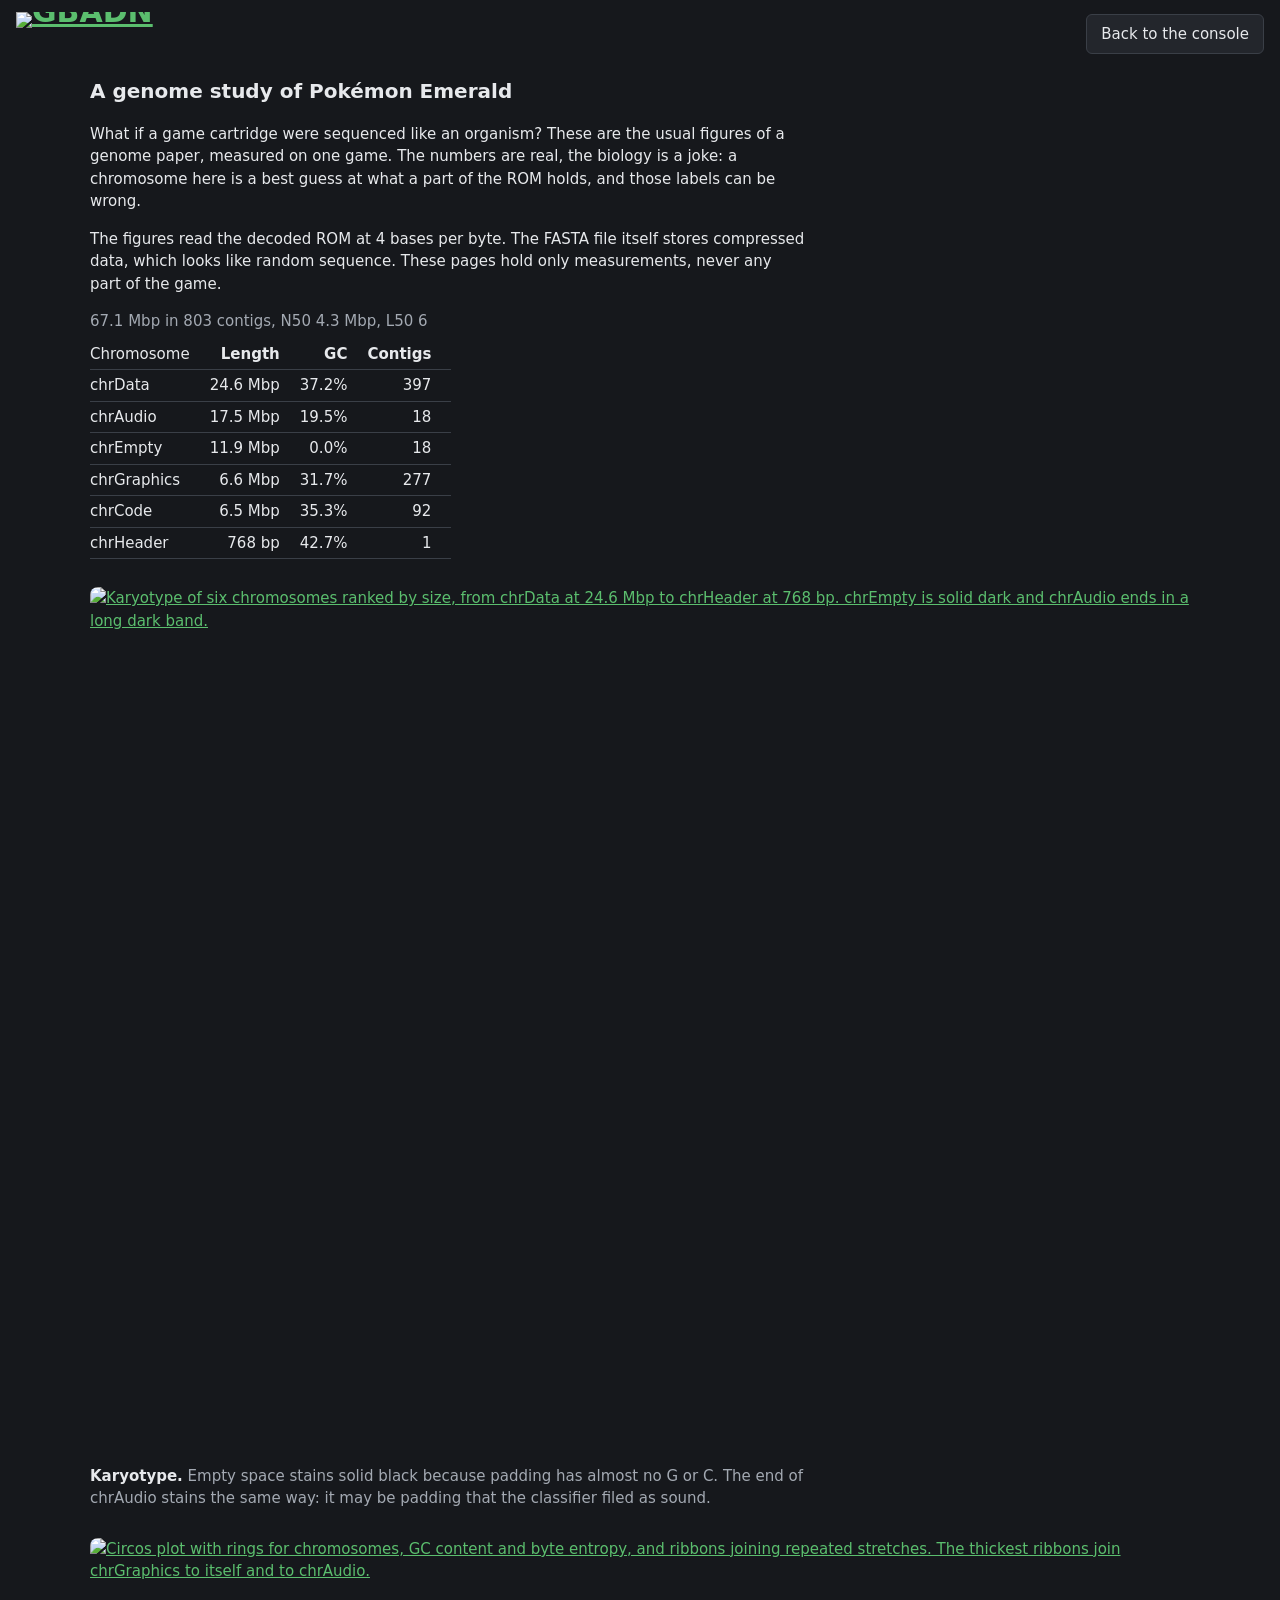
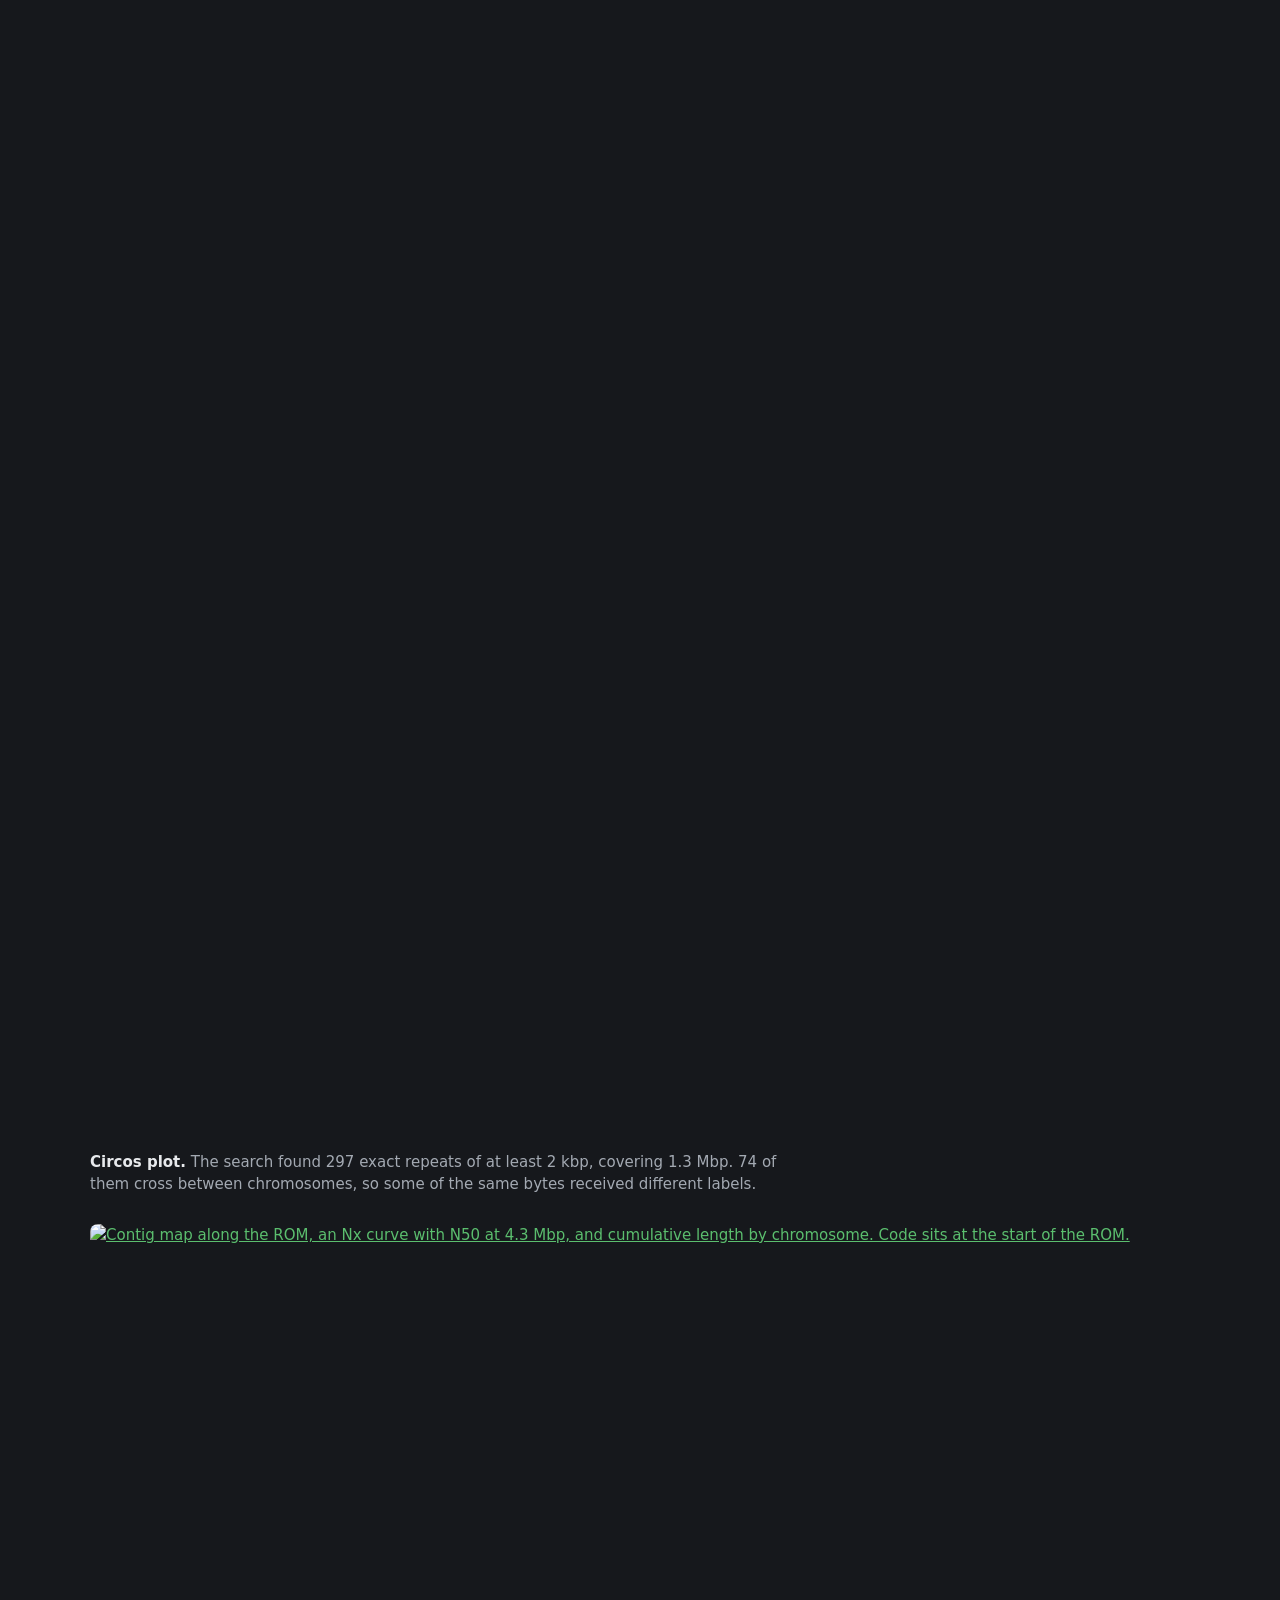
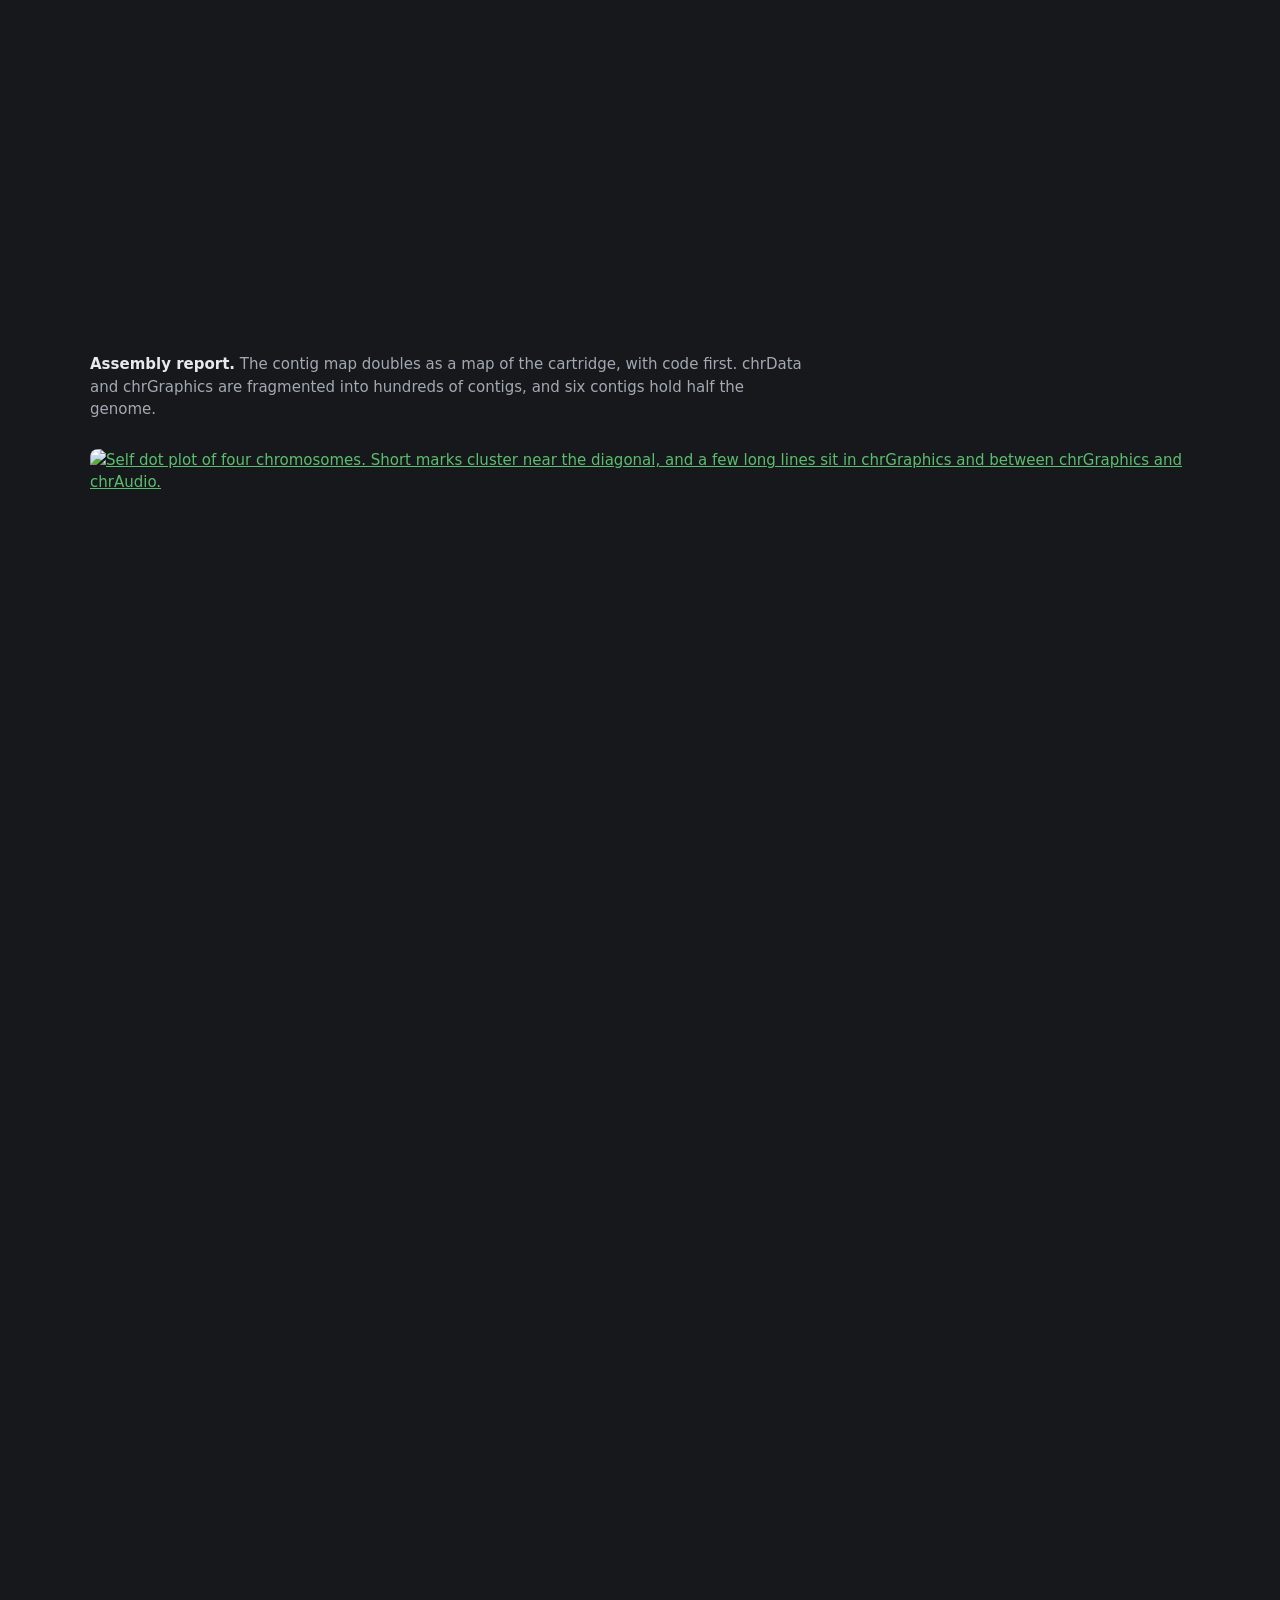
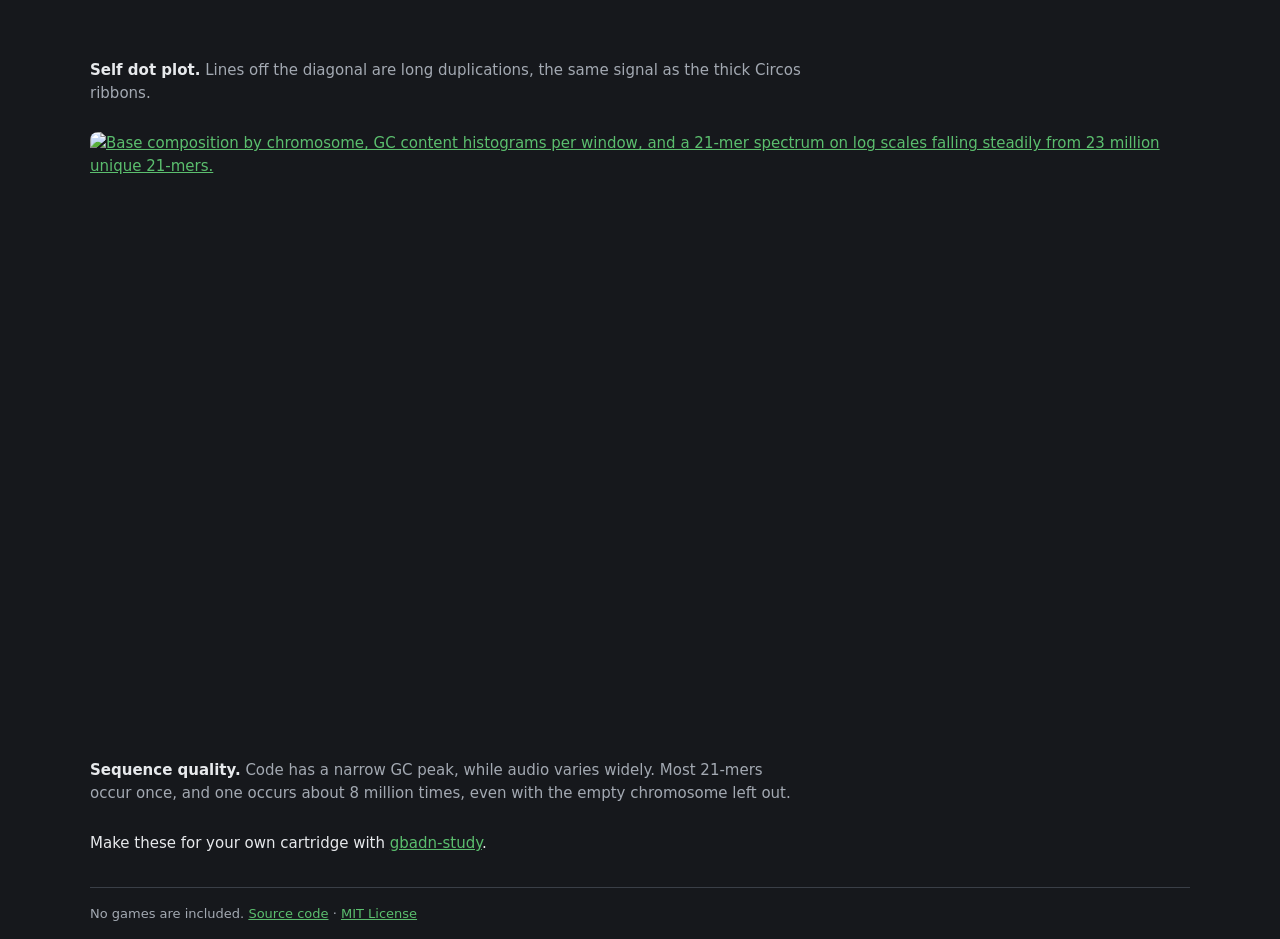
==== web/study.html @ 5cc9a58c "Add a genome study of a real cartridge Add gbadn-study, which measures a cartridge's decoded ROM, an" ====
<!doctype html>
<html lang="en">
<head>
<meta charset="utf-8">
<meta name="viewport" content="width=device-width, initial-scale=1, viewport-fit=cover">
<title>GBADN genome study</title>
<meta name="description" content="A mock genome study of a GBA game: karyotype, Circos plot, assembly report, dot plot and sequence quality.">
<link rel="icon" href="favicon.svg" type="image/svg+xml">
<link rel="stylesheet" href="style.css">
</head>
<body>
<header>
  <h1><a href="./"><img src="logo.svg" alt="GBADN" height="44"></a></h1>
  <a class="button study-link" href="./">Back to the console</a>
</header>

<main class="study">
  <h2>A genome study of Pokémon Emerald</h2>
  <p>
    What if a game cartridge were sequenced like an organism? These are the usual figures of a genome paper,
    measured on one game. The numbers are real, the biology is a joke: a chromosome here is a best guess at what a
    part of the ROM holds, and those labels can be wrong.
  </p>
  <p>
    The figures read the decoded ROM at 4 bases per byte. The FASTA file itself stores compressed data, which looks
    like random sequence. These pages hold only measurements, never any part of the game.
  </p>

  <div class="table-scroll">
    <table class="data">
      <caption>67.1 Mbp in 803 contigs, N50 4.3 Mbp, L50 6</caption>
      <thead>
        <tr><th scope="col">Chromosome</th><th scope="col">Length</th><th scope="col">GC</th><th scope="col">Contigs</th></tr>
      </thead>
      <tbody>
        <tr><th scope="row">chrData</th><td>24.6 Mbp</td><td>37.2%</td><td>397</td></tr>
        <tr><th scope="row">chrAudio</th><td>17.5 Mbp</td><td>19.5%</td><td>18</td></tr>
        <tr><th scope="row">chrEmpty</th><td>11.9 Mbp</td><td>0.0%</td><td>18</td></tr>
        <tr><th scope="row">chrGraphics</th><td>6.6 Mbp</td><td>31.7%</td><td>277</td></tr>
        <tr><th scope="row">chrCode</th><td>6.5 Mbp</td><td>35.3%</td><td>92</td></tr>
        <tr><th scope="row">chrHeader</th><td>768 bp</td><td>42.7%</td><td>1</td></tr>
      </tbody>
    </table>
  </div>

  <figure>
    <a href="study/karyotype.png"><img src="study/karyotype.png" width="1591" height="1258" loading="lazy" alt="Karyotype of six chromosomes ranked by size, from chrData at 24.6 Mbp to chrHeader at 768 bp. chrEmpty is solid dark and chrAudio ends in a long dark band."></a>
    <figcaption><strong>Karyotype.</strong> Empty space stains solid black because padding has almost no G or C. The end of chrAudio stains the same way: it may be padding that the classifier filed as sound.</figcaption>
  </figure>

  <figure>
    <a href="study/circos.png"><img src="study/circos.png" width="1593" height="1745" loading="lazy" alt="Circos plot with rings for chromosomes, GC content and byte entropy, and ribbons joining repeated stretches. The thickest ribbons join chrGraphics to itself and to chrAudio."></a>
    <figcaption><strong>Circos plot.</strong> The search found 297 exact repeats of at least 2 kbp, covering 1.3 Mbp. 74 of them cross between chromosomes, so some of the same bytes received different labels.</figcaption>
  </figure>

  <figure>
    <a href="study/assembly.png"><img src="study/assembly.png" width="1881" height="1234" loading="lazy" alt="Contig map along the ROM, an Nx curve with N50 at 4.3 Mbp, and cumulative length by chromosome. Code sits at the start of the ROM."></a>
    <figcaption><strong>Assembly report.</strong> The contig map doubles as a map of the cartridge, with code first. chrData and chrGraphics are fragmented into hundreds of contigs, and six contigs hold half the genome.</figcaption>
  </figure>

  <figure>
    <a href="study/dotplot.png"><img src="study/dotplot.png" width="1429" height="1562" loading="lazy" alt="Self dot plot of four chromosomes. Short marks cluster near the diagonal, and a few long lines sit in chrGraphics and between chrGraphics and chrAudio."></a>
    <figcaption><strong>Self dot plot.</strong> Lines off the diagonal are long duplications, the same signal as the thick Circos ribbons.</figcaption>
  </figure>

  <figure>
    <a href="study/quality.png"><img src="study/quality.png" width="2030" height="1142" loading="lazy" alt="Base composition by chromosome, GC content histograms per window, and a 21-mer spectrum on log scales falling steadily from 23 million unique 21-mers."></a>
    <figcaption><strong>Sequence quality.</strong> Code has a narrow GC peak, while audio varies widely. Most 21-mers occur once, and one occurs about 8 million times, even with the empty chromosome left out.</figcaption>
  </figure>

  <p>
    Make these for your own cartridge with
    <a href="https://github.com/jsarriaa/GBADN#genome-study">gbadn-study</a>.
  </p>
</main>

<footer>
  <p>
    No games are included.
    <a href="https://github.com/jsarriaa/GBADN">Source code</a> · <a href="LICENSE.txt">MIT License</a>
  </p>
</footer>
</body>
</html>
---- web/style.css ----
:root {
  --ground: #16181c;
  --panel: #23262c;
  --line: #3a3f47;
  --text: #e7e9ec;
  --muted: #a3a9b2;
  --accent: #5bbe6e;
  --error: #ff8a80;
  color-scheme: dark;
}

* { box-sizing: border-box; }

/* Display rules below would otherwise win over the hidden attribute. */
[hidden] { display: none !important; }

html, body { min-height: 100%; }

body {
  margin: 0;
  padding: env(safe-area-inset-top) max(16px, env(safe-area-inset-right)) env(safe-area-inset-bottom) max(16px, env(safe-area-inset-left));
  background: var(--ground);
  color: var(--text);
  font: 15px/1.5 system-ui, -apple-system, "Segoe UI", Roboto, sans-serif;
}

header { display: flex; flex-wrap: wrap; align-items: center; gap: 12px 24px; padding-block: 12px; }
.study-link { margin-left: auto; text-decoration: none; }
h1 { margin: 0; line-height: 0; }
h1 img { display: block; height: 44px; width: auto; }
h2 { margin-top: 8px; font-size: 20px; }
h3 { margin-bottom: 6px; font-size: 16px; }
small { color: var(--muted); font-weight: normal; }
main { max-width: 1100px; margin-inline: auto; }

nav { display: flex; gap: 4px; }
nav button[aria-selected="true"] { background: var(--accent); border-color: var(--accent); color: #0d1a10; }

button, .button {
  display: inline-block;
  padding: 8px 14px;
  border: 1px solid var(--line);
  border-radius: 6px;
  background: var(--panel);
  color: var(--text);
  font: inherit;
  cursor: pointer;
}
button:hover, .button:hover { border-color: var(--muted); }
button:focus-visible, .button:focus-within, .drop:focus-within { outline: 2px solid var(--accent); outline-offset: 2px; }

.toolbar { display: flex; flex-wrap: wrap; align-items: center; gap: 8px; margin-bottom: 12px; }
#game-title { font-weight: 600; }
#console-status, #converter-status { color: var(--muted); }
.is-error { color: var(--error) !important; }

#stage { display: flex; align-items: stretch; justify-content: center; gap: 12px; }
#screen-area {
  position: relative;
  flex: 0 1 min(100%, 720px);
  aspect-ratio: 3 / 2;
  min-width: 0;
  background: #000;
  border-radius: 6px;
  overflow: hidden;
}
#screen-area.is-dropping { outline: 2px solid var(--accent); }
canvas { display: block; width: 100%; height: 100%; image-rendering: pixelated; }
#drop-hint {
  position: absolute;
  inset: 0;
  display: flex;
  flex-direction: column;
  justify-content: center;
  padding: 16px;
  background: var(--panel);
  color: var(--muted);
  text-align: center;
}
#drop-hint strong { color: var(--text); }
#drop-hint p { margin: 4px 0; }

.keys { color: var(--muted); font-size: 13px; text-align: center; }
kbd { padding: 1px 5px; border: 1px solid var(--line); border-radius: 4px; background: var(--panel); font: inherit; font-size: 12px; }

.pad { display: none; flex: 0 0 auto; width: 150px; flex-direction: column; align-items: center; justify-content: space-between; gap: 8px; }
.pad button { touch-action: none; user-select: none; -webkit-user-select: none; padding: 0; background: rgb(255 255 255 / 10%); }
.pad button.is-held { background: rgb(255 255 255 / 40%); }
.pill { width: 100%; height: 40px; border-radius: 20px; }
.dpad { display: grid; grid-template: repeat(3, 44px) / repeat(3, 44px); }
.dpad [data-button="UP"] { grid-area: 1 / 2; }
.dpad [data-button="LEFT"] { grid-area: 2 / 1; }
.dpad [data-button="RIGHT"] { grid-area: 2 / 3; }
.dpad [data-button="DOWN"] { grid-area: 3 / 2; }
.face { position: relative; width: 130px; height: 120px; }
.face button { position: absolute; width: 60px; height: 60px; border-radius: 50%; font-size: 18px; }
.face [data-button="A"] { top: 0; right: 0; }
.face [data-button="B"] { bottom: 0; left: 0; }

body.has-touch .pad { display: flex; }
body.has-touch [data-keyboard-only] { display: none; }

/* While playing on a phone, the game gets all the room the toolbar leaves. */
body.has-touch.is-playing header,
body.has-touch.is-playing footer { display: none; }
body.has-touch.is-playing { padding-block: 8px; }
body.has-touch.is-playing .toolbar { margin-bottom: 8px; }

@media (orientation: landscape) {
  body.has-touch #stage { height: calc(100dvh - 70px); min-height: 220px; }
  body.has-touch #screen-area { flex: 0 1 auto; height: 100%; }
  body.has-touch .pad { width: auto; flex: 1 1 110px; max-width: 170px; }
  body.has-touch .dpad { grid-template: repeat(3, 38px) / repeat(3, 38px); }
  body.has-touch .pill { height: 34px; }
  body.has-touch .face { width: 120px; height: 104px; }
  body.has-touch .face button { width: 52px; height: 52px; }
}

@media (orientation: portrait) {
  body.has-touch #stage { flex-wrap: wrap; }
  body.has-touch #screen-area { flex: 1 1 100%; order: -1; }
  body.has-touch .pad { width: calc(50% - 6px); }
}

.drop {
  display: block;
  padding: 40px 16px;
  border: 2px dashed var(--line);
  border-radius: 8px;
  background: var(--panel);
  color: var(--muted);
  text-align: center;
  cursor: pointer;
}
.drop strong { color: var(--text); }
.drop.is-dropping { border-color: var(--accent); }

table { border-collapse: collapse; }
td { padding: 3px 16px 3px 0; overflow-wrap: anywhere; }
td:first-child { color: var(--muted); }
.actions { display: flex; flex-wrap: wrap; gap: 8px; margin-top: 16px; }

footer { max-width: 1100px; margin: 32px auto 0; padding-block: 12px; border-top: 1px solid var(--line); color: var(--muted); font-size: 13px; }
footer p { margin: 4px 0; }
a { color: var(--accent); }

.study p { max-width: 75ch; }
.study figure { margin: 28px 0; }
.study figure img { display: block; width: 100%; height: auto; border-radius: 8px; }
.study figcaption { max-width: 75ch; margin-top: 8px; color: var(--muted); }
.study figcaption strong { color: var(--text); }
.table-scroll { overflow-x: auto; }
.data caption { margin-bottom: 6px; color: var(--muted); text-align: left; }
.data th, .data td { padding: 4px 20px 4px 0; border-bottom: 1px solid var(--line); text-align: right; font-variant-numeric: tabular-nums; }
.data td:first-child { color: inherit; }
.data th:first-child { font-weight: normal; text-align: left; }
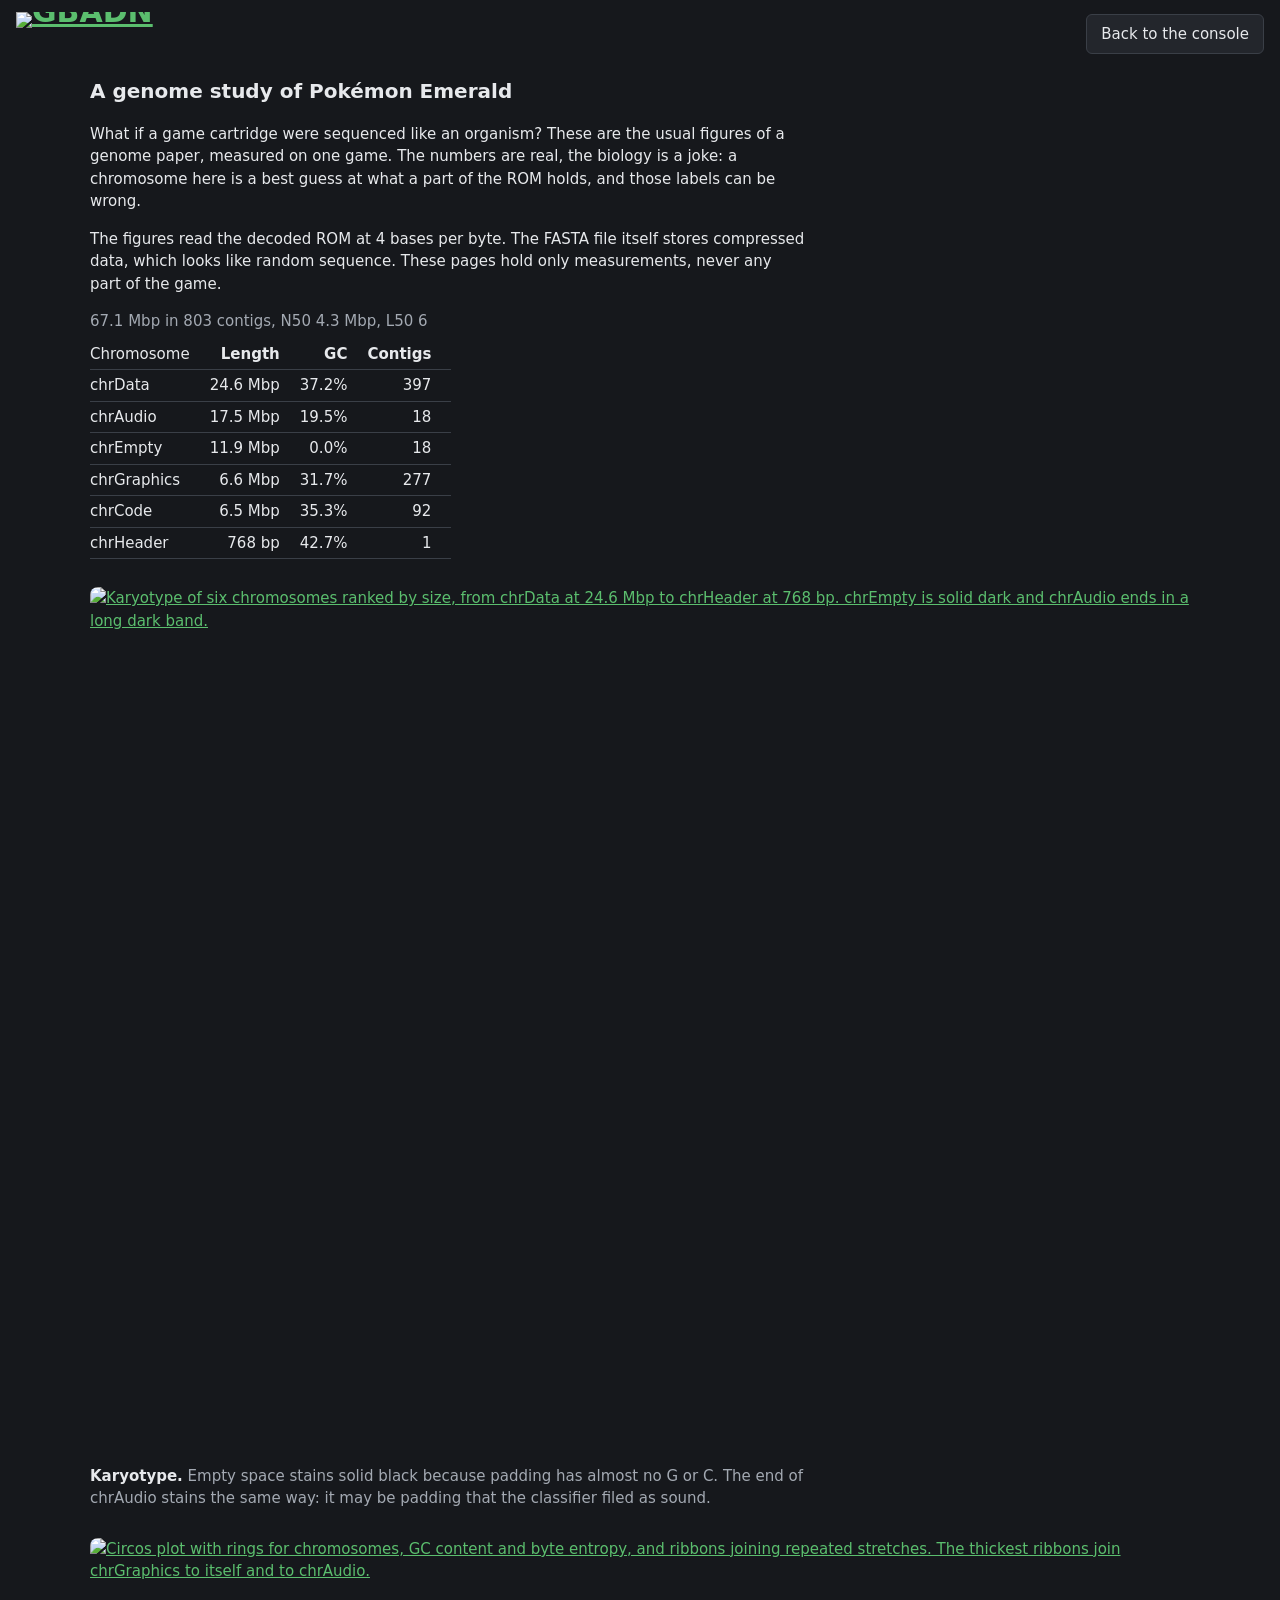
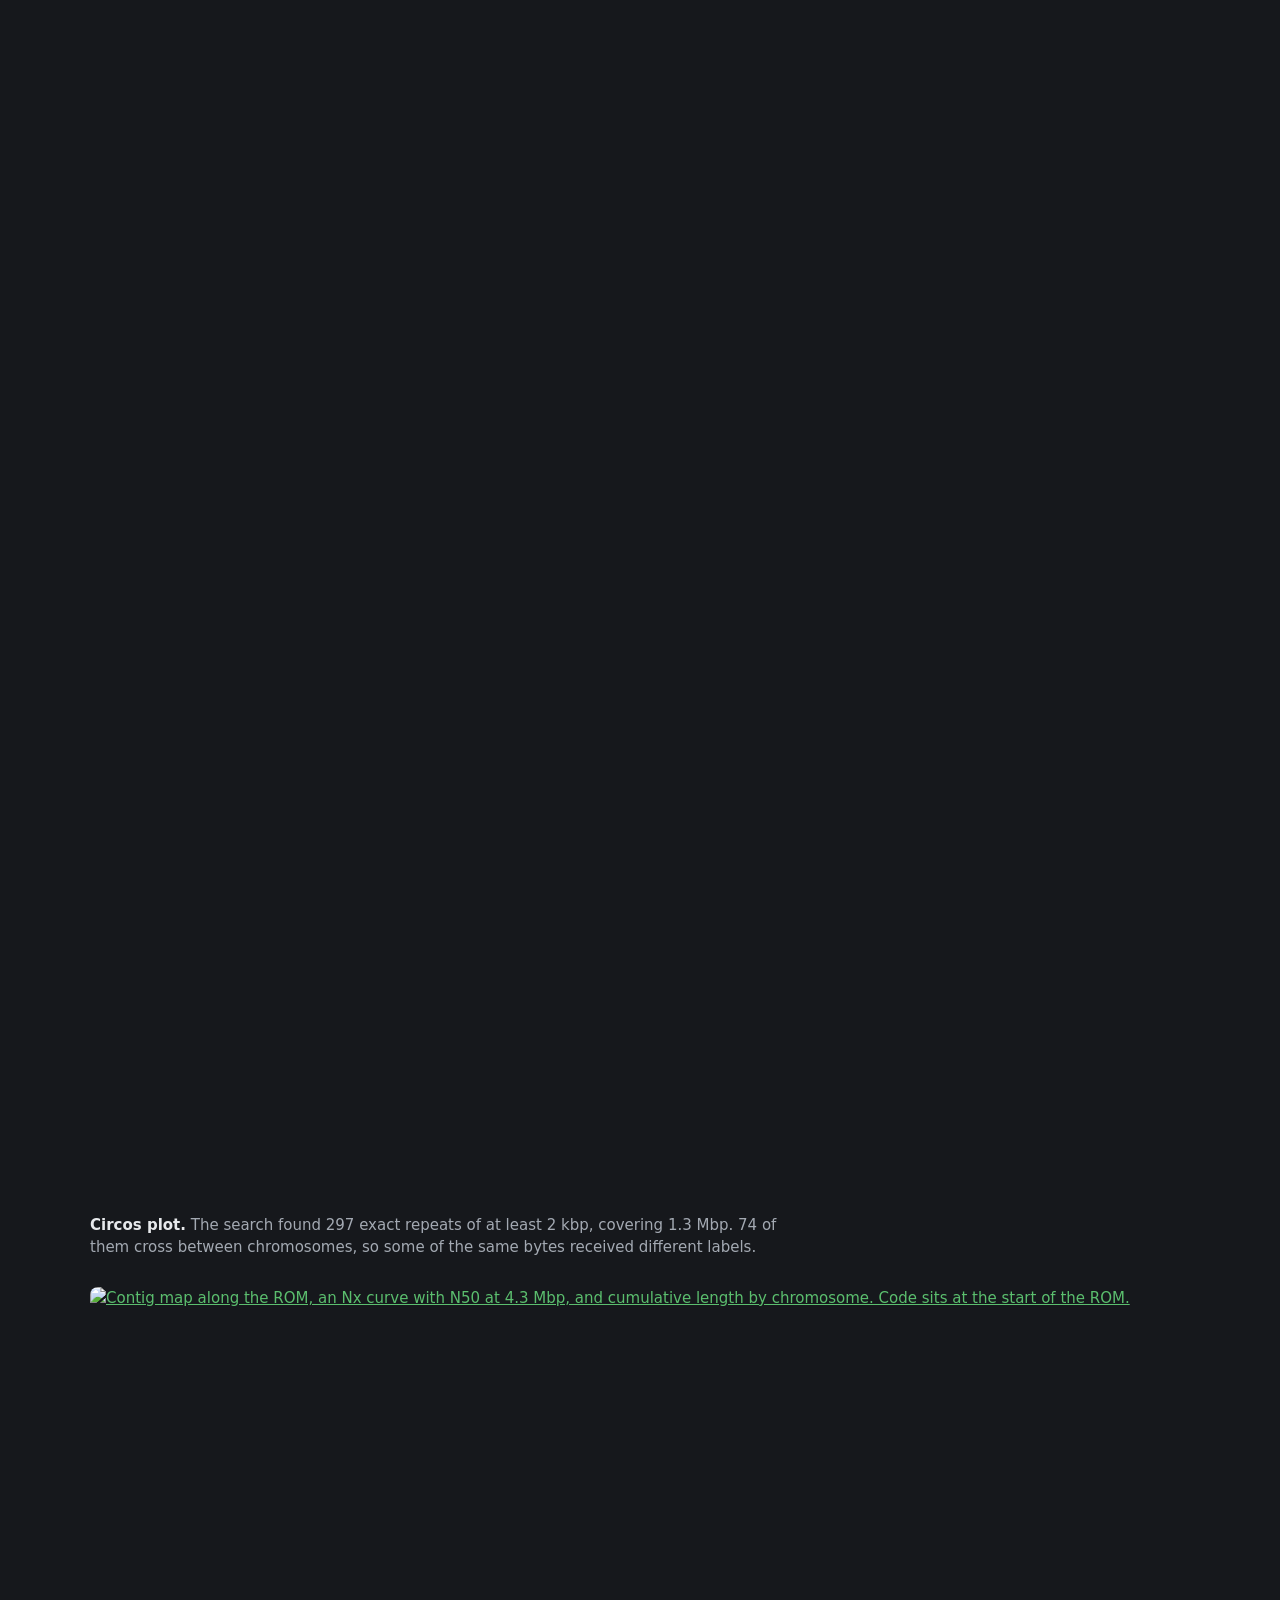
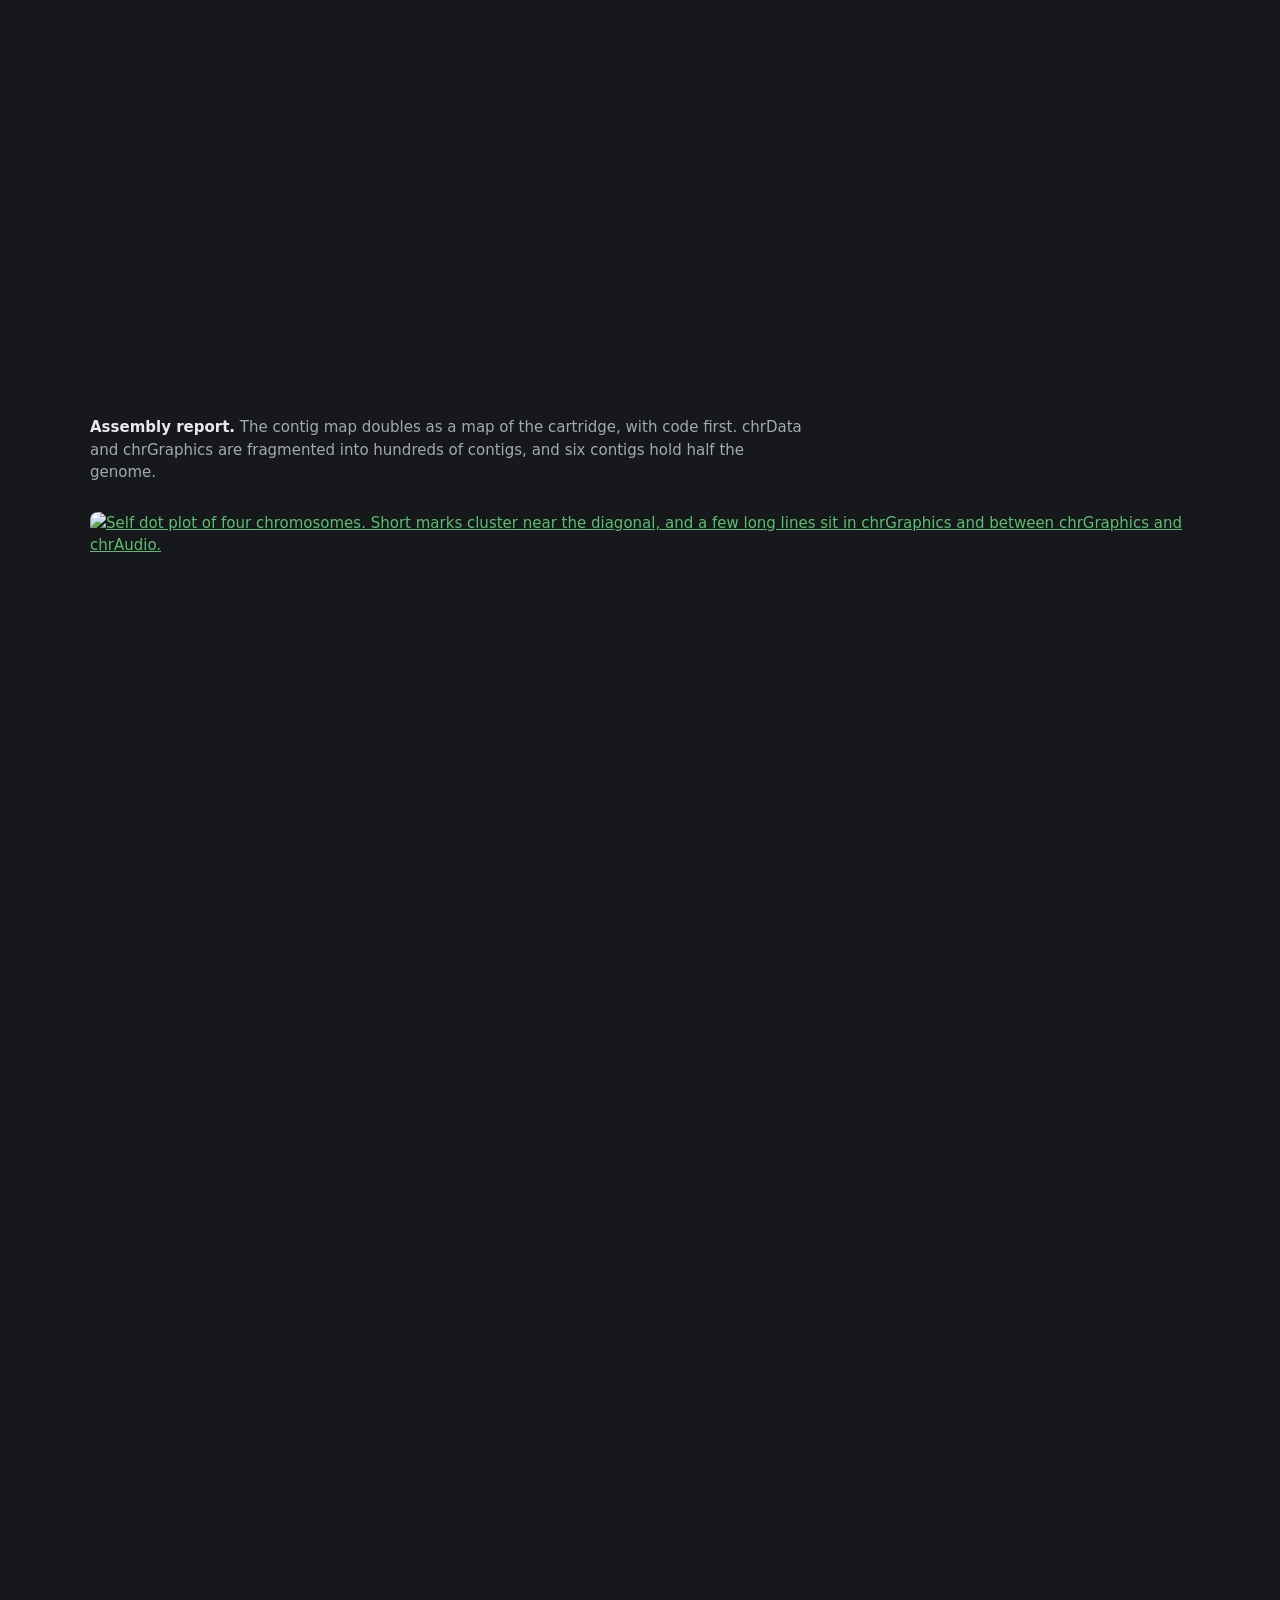
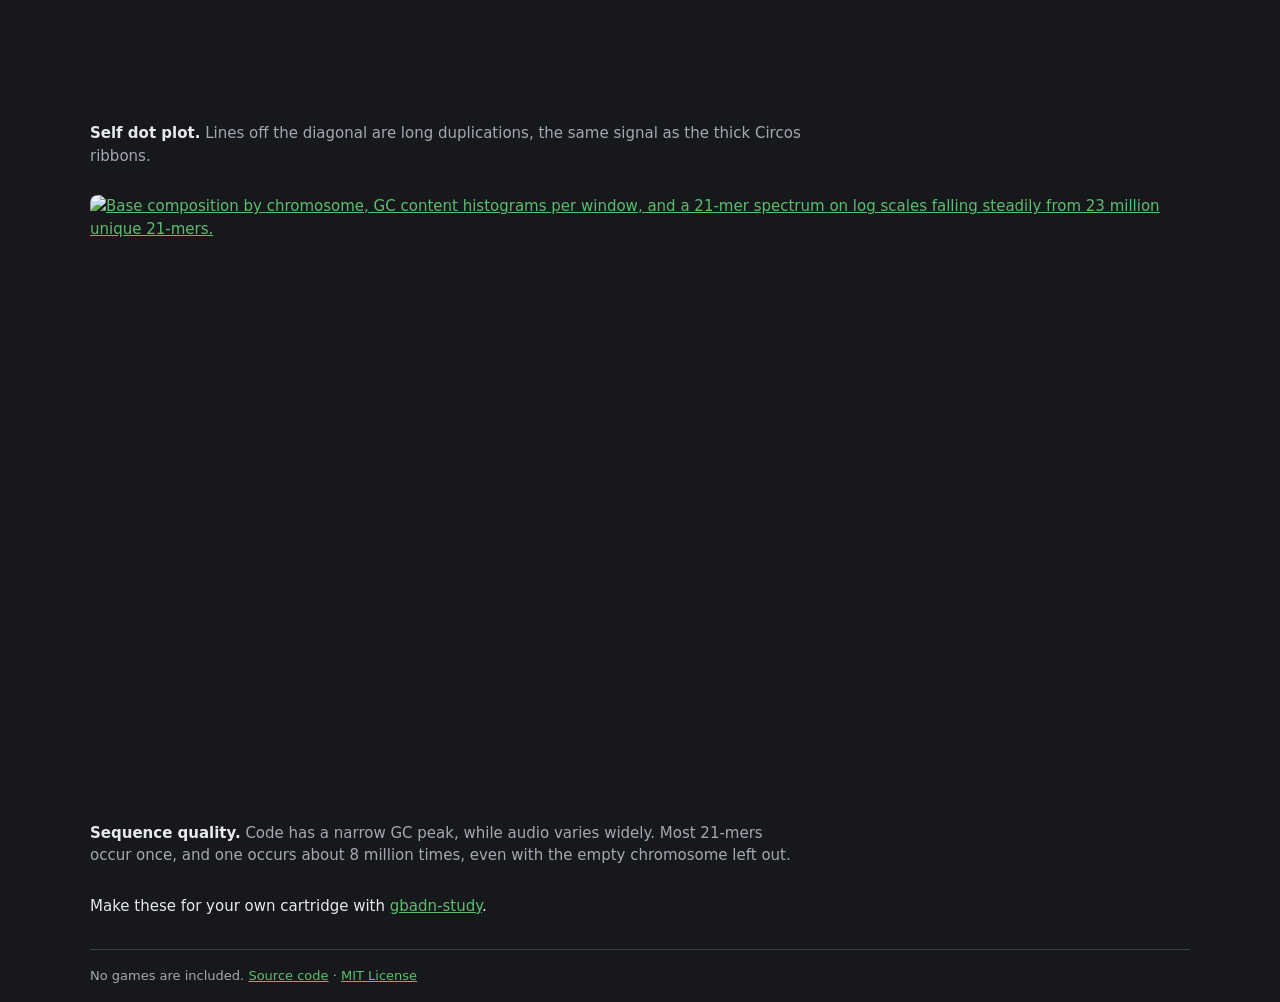
==== commit 31273d25: "Keep the Circos subtitle clear of the chromosome labels Co-Authored-By: Claude Opus 5.5 <noreply@ant" ====
--- a/web/study.html
+++ b/web/study.html
@@ -49,7 +49,7 @@
   </figure>
 
   <figure>
-    <a href="study/circos.png"><img src="study/circos.png" width="1593" height="1745" loading="lazy" alt="Circos plot with rings for chromosomes, GC content and byte entropy, and ribbons joining repeated stretches. The thickest ribbons join chrGraphics to itself and to chrAudio."></a>
+    <a href="study/circos.png"><img src="study/circos.png" width="1593" height="1836" loading="lazy" alt="Circos plot with rings for chromosomes, GC content and byte entropy, and ribbons joining repeated stretches. The thickest ribbons join chrGraphics to itself and to chrAudio."></a>
     <figcaption><strong>Circos plot.</strong> The search found 297 exact repeats of at least 2 kbp, covering 1.3 Mbp. 74 of them cross between chromosomes, so some of the same bytes received different labels.</figcaption>
   </figure>
 
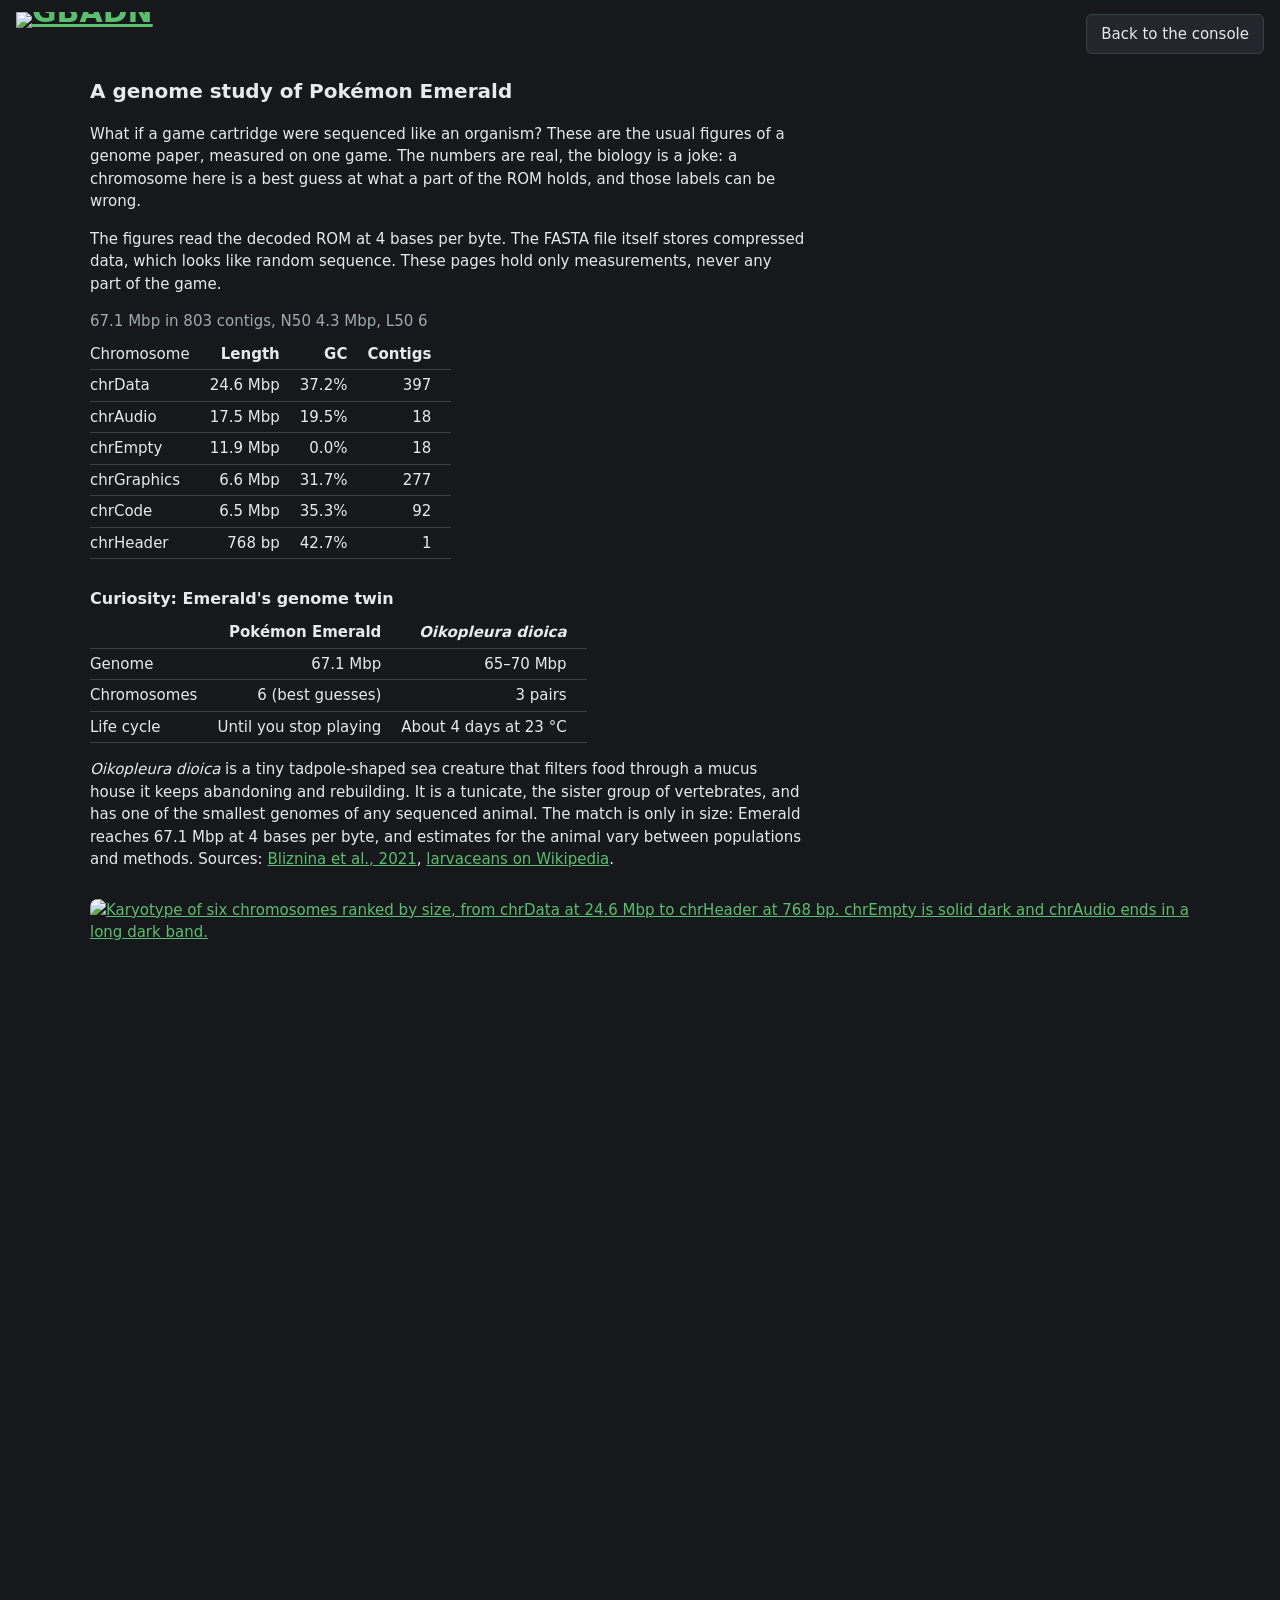
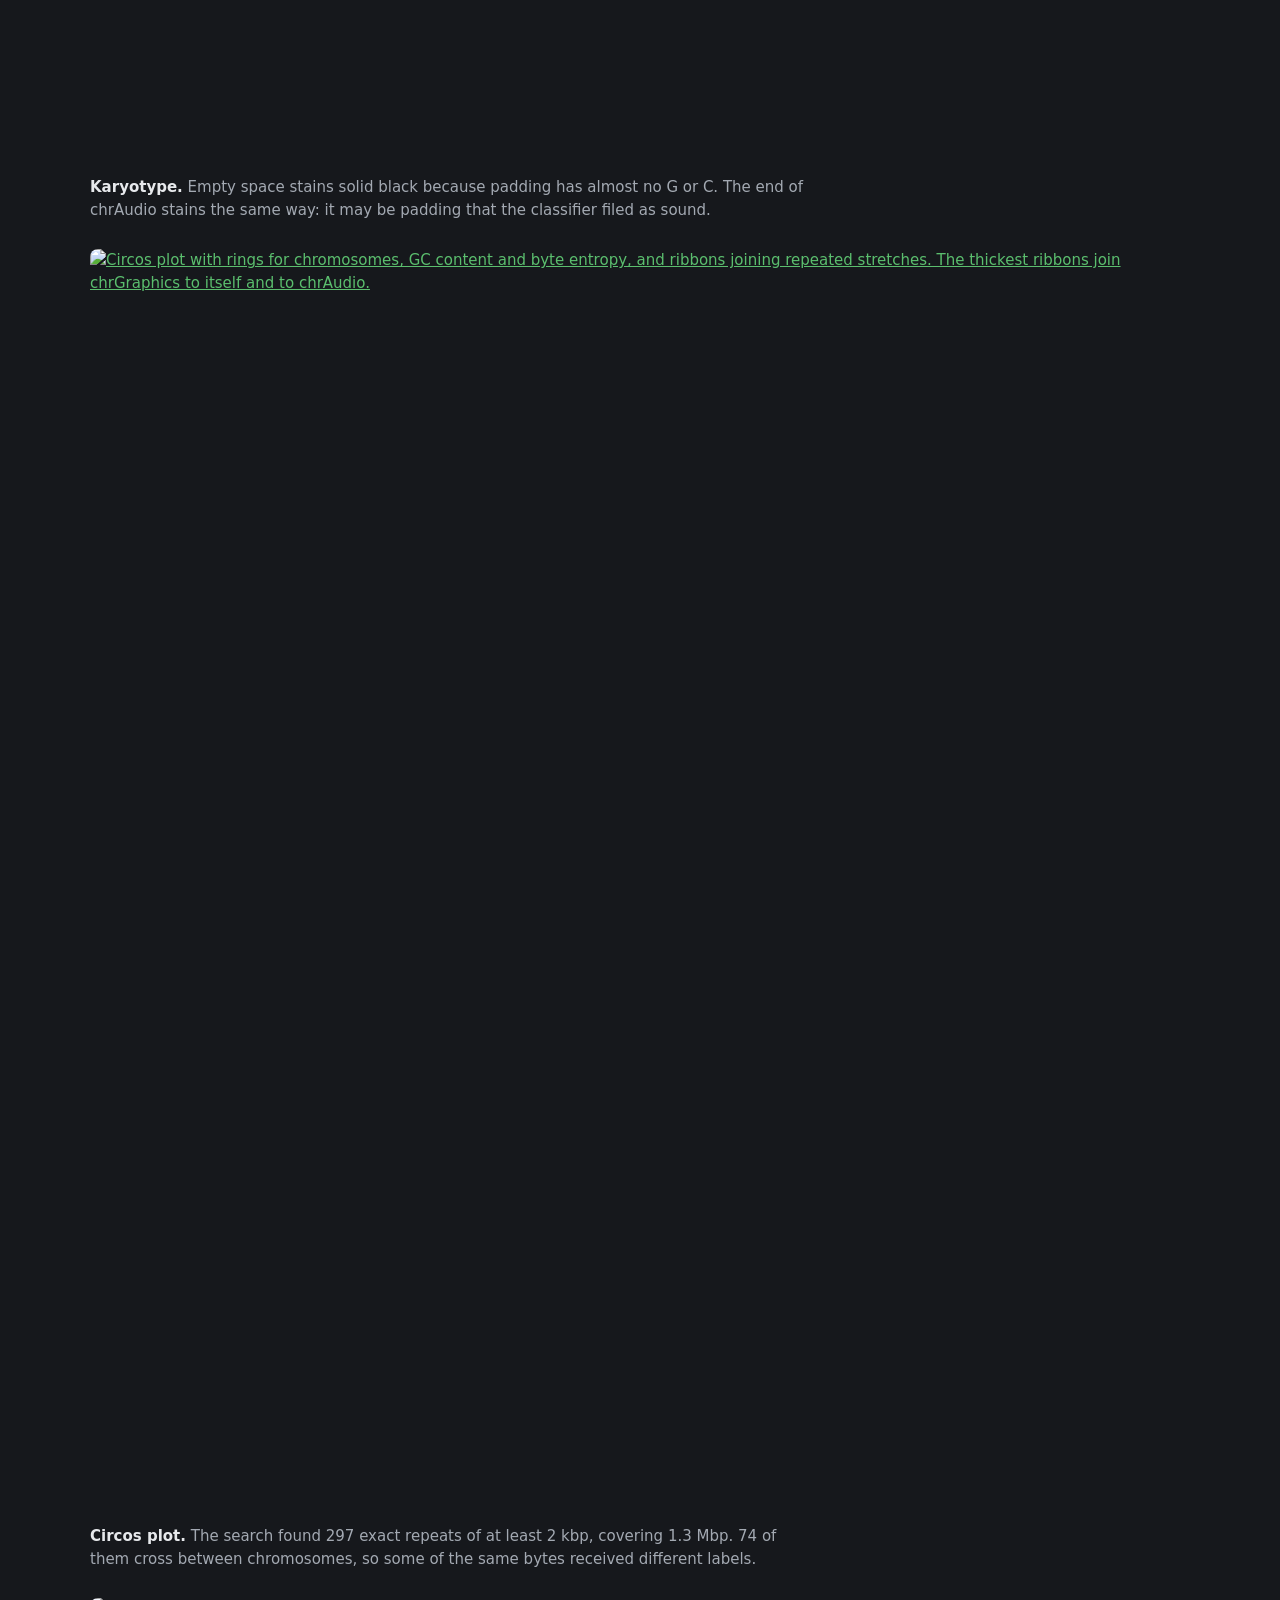
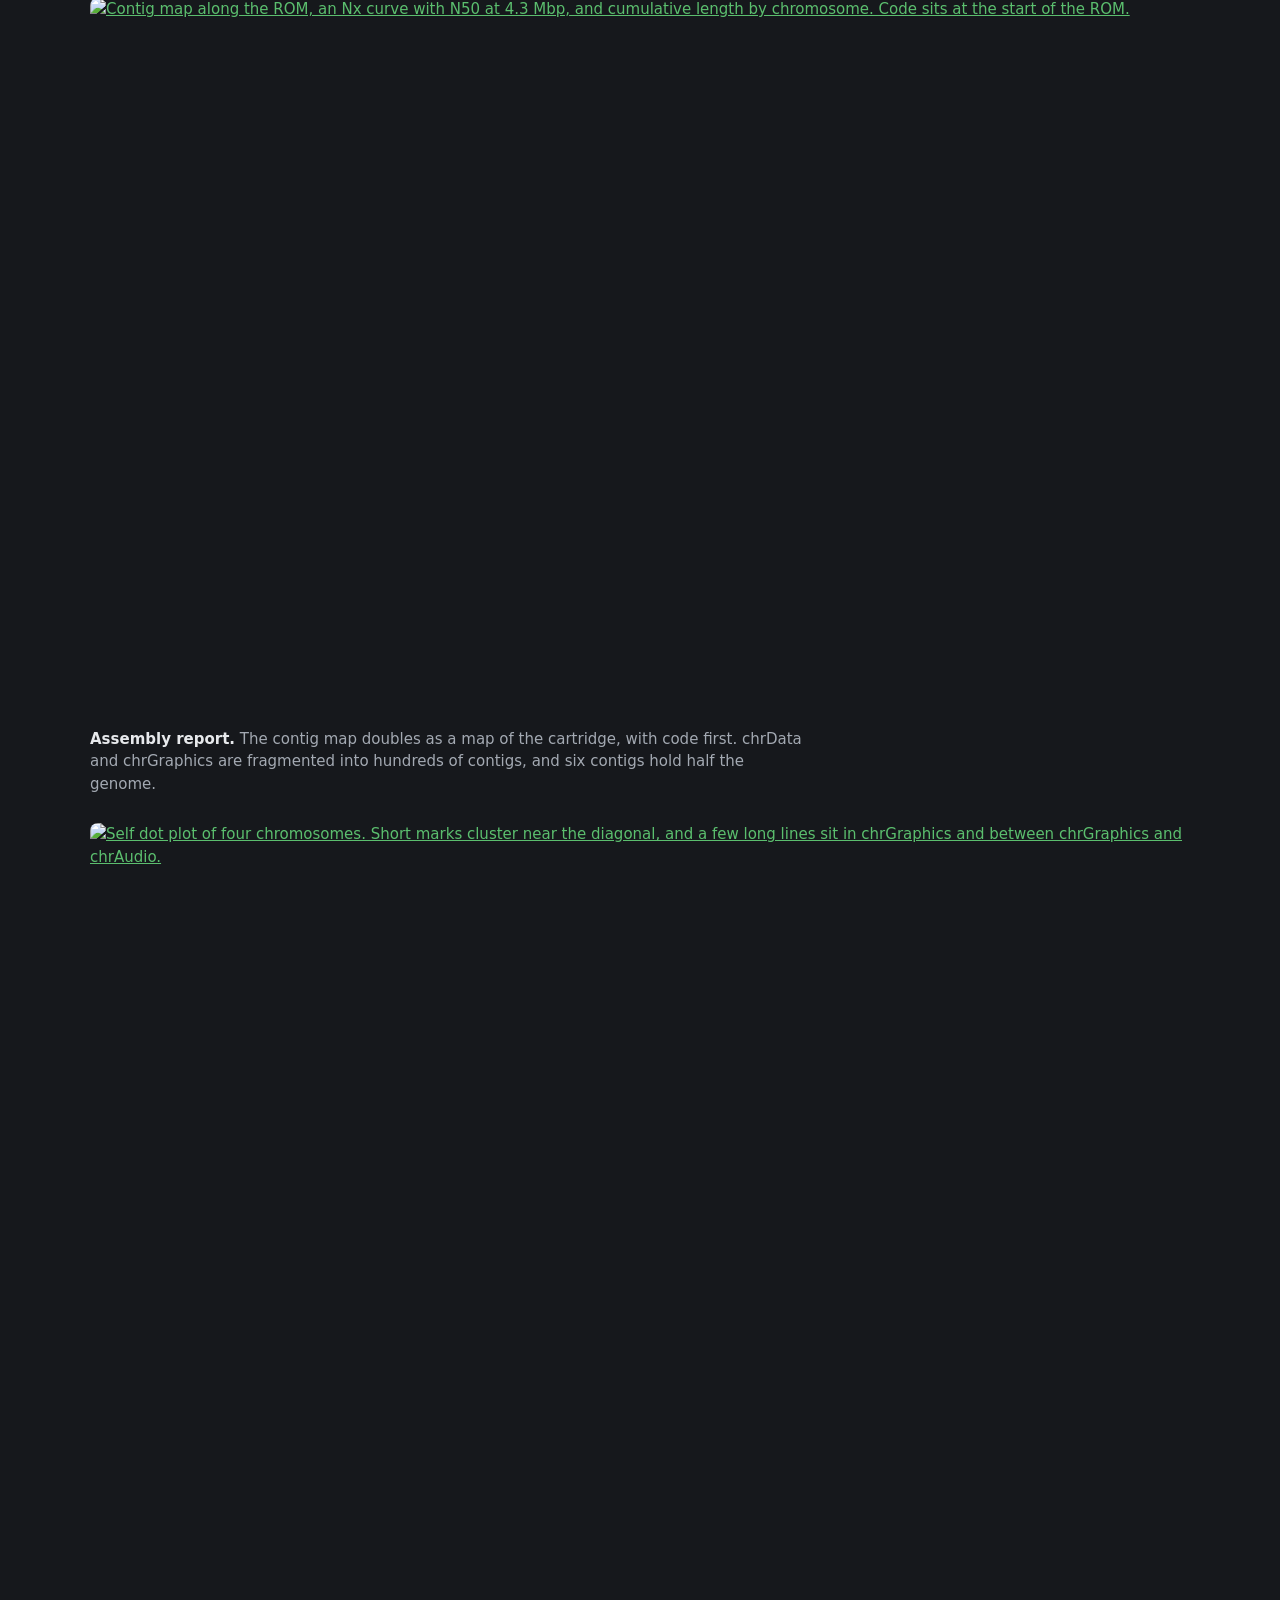
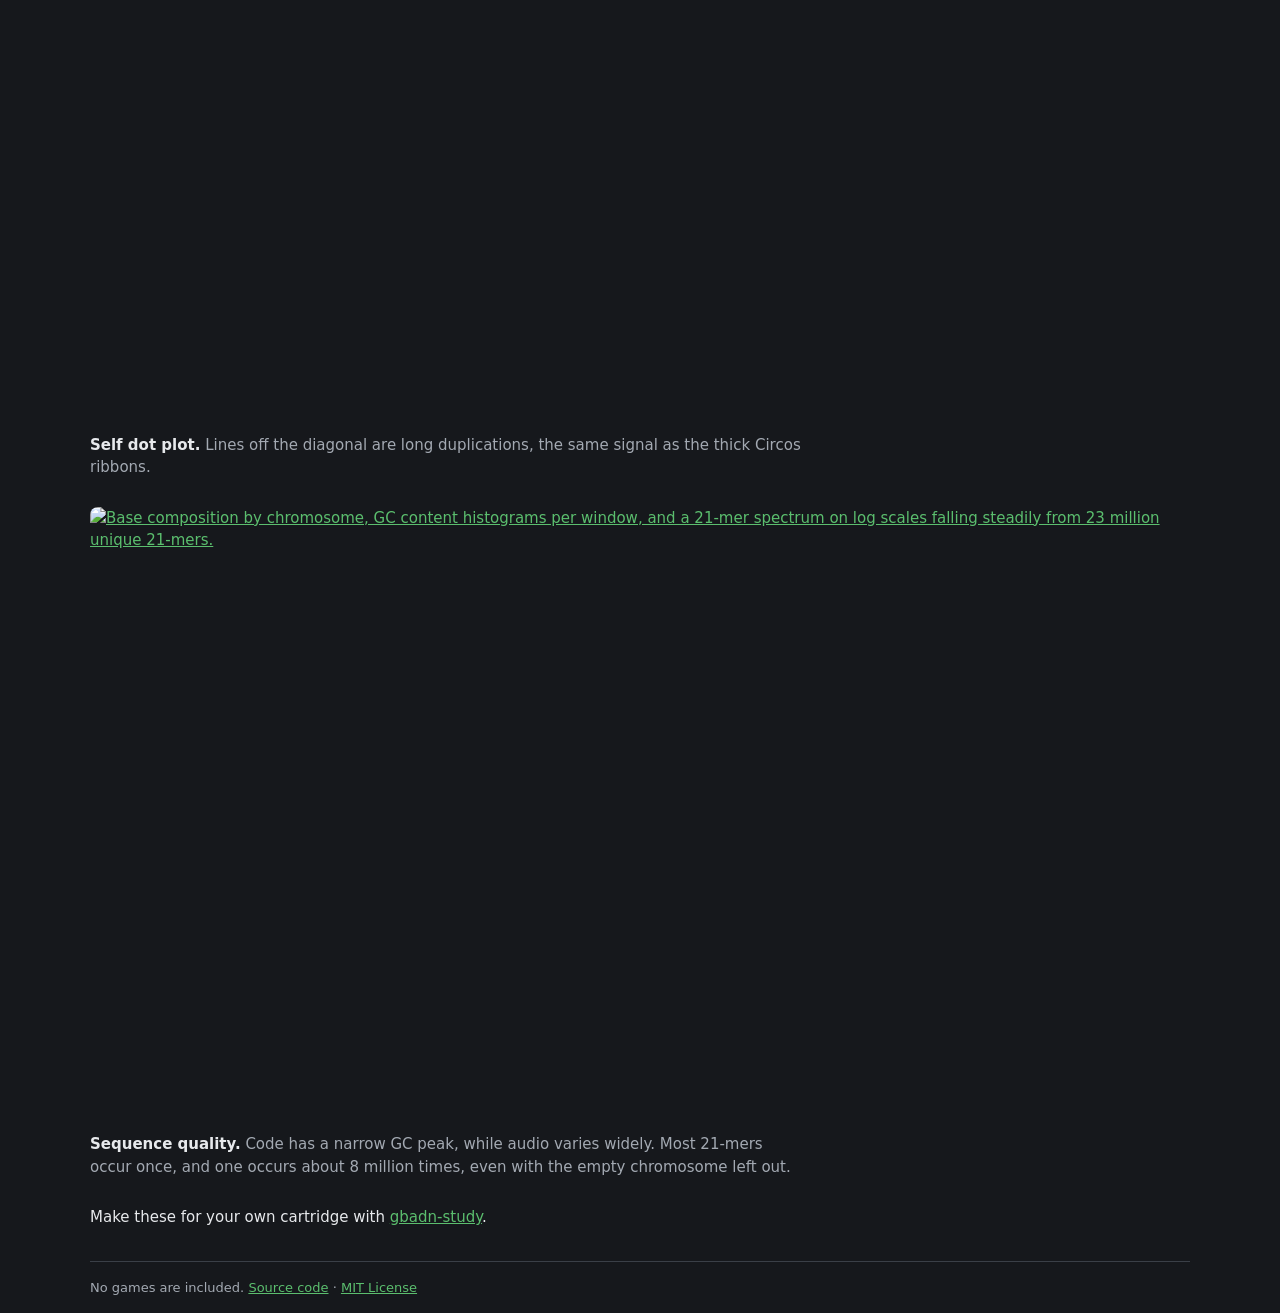
==== commit 374f4e82: "Compare Emerald's genome size with Oikopleura dioica Co-Authored-By: Claude Opus 5.5 <noreply@anthro" ====
--- a/web/study.html
+++ b/web/study.html
@@ -43,6 +43,30 @@
     </table>
   </div>
 
+  <section class="twin" aria-labelledby="twin-title">
+    <h3 id="twin-title">Curiosity: Emerald's genome twin</h3>
+    <div class="table-scroll">
+      <table class="data">
+        <thead>
+          <tr><th scope="col"></th><th scope="col">Pokémon Emerald</th><th scope="col"><em>Oikopleura dioica</em></th></tr>
+        </thead>
+        <tbody>
+          <tr><th scope="row">Genome</th><td>67.1 Mbp</td><td>65–70 Mbp</td></tr>
+          <tr><th scope="row">Chromosomes</th><td>6 (best guesses)</td><td>3 pairs</td></tr>
+          <tr><th scope="row">Life cycle</th><td>Until you stop playing</td><td>About 4 days at 23 °C</td></tr>
+        </tbody>
+      </table>
+    </div>
+    <p>
+      <em>Oikopleura dioica</em> is a tiny tadpole-shaped sea creature that filters food through a mucus house it
+      keeps abandoning and rebuilding. It is a tunicate, the sister group of vertebrates, and has one of the smallest
+      genomes of any sequenced animal. The match is only in size: Emerald reaches 67.1 Mbp at 4 bases per byte, and
+      estimates for the animal vary between populations and methods.
+      Sources: <a href="https://pmc.ncbi.nlm.nih.gov/articles/PMC8008620/">Bliznina et al., 2021</a>,
+      <a href="https://en.wikipedia.org/wiki/Larvacean">larvaceans on Wikipedia</a>.
+    </p>
+  </section>
+
   <figure>
     <a href="study/karyotype.png"><img src="study/karyotype.png" width="1591" height="1258" loading="lazy" alt="Karyotype of six chromosomes ranked by size, from chrData at 24.6 Mbp to chrHeader at 768 bp. chrEmpty is solid dark and chrAudio ends in a long dark band."></a>
     <figcaption><strong>Karyotype.</strong> Empty space stains solid black because padding has almost no G or C. The end of chrAudio stains the same way: it may be padding that the classifier filed as sound.</figcaption>
--- a/web/style.css
+++ b/web/style.css
@@ -154,3 +154,5 @@
 .data th, .data td { padding: 4px 20px 4px 0; border-bottom: 1px solid var(--line); text-align: right; font-variant-numeric: tabular-nums; }
 .data td:first-child { color: inherit; }
 .data th:first-child { font-weight: normal; text-align: left; }
+.twin { margin-top: 28px; }
+.twin .data em { font-weight: inherit; }
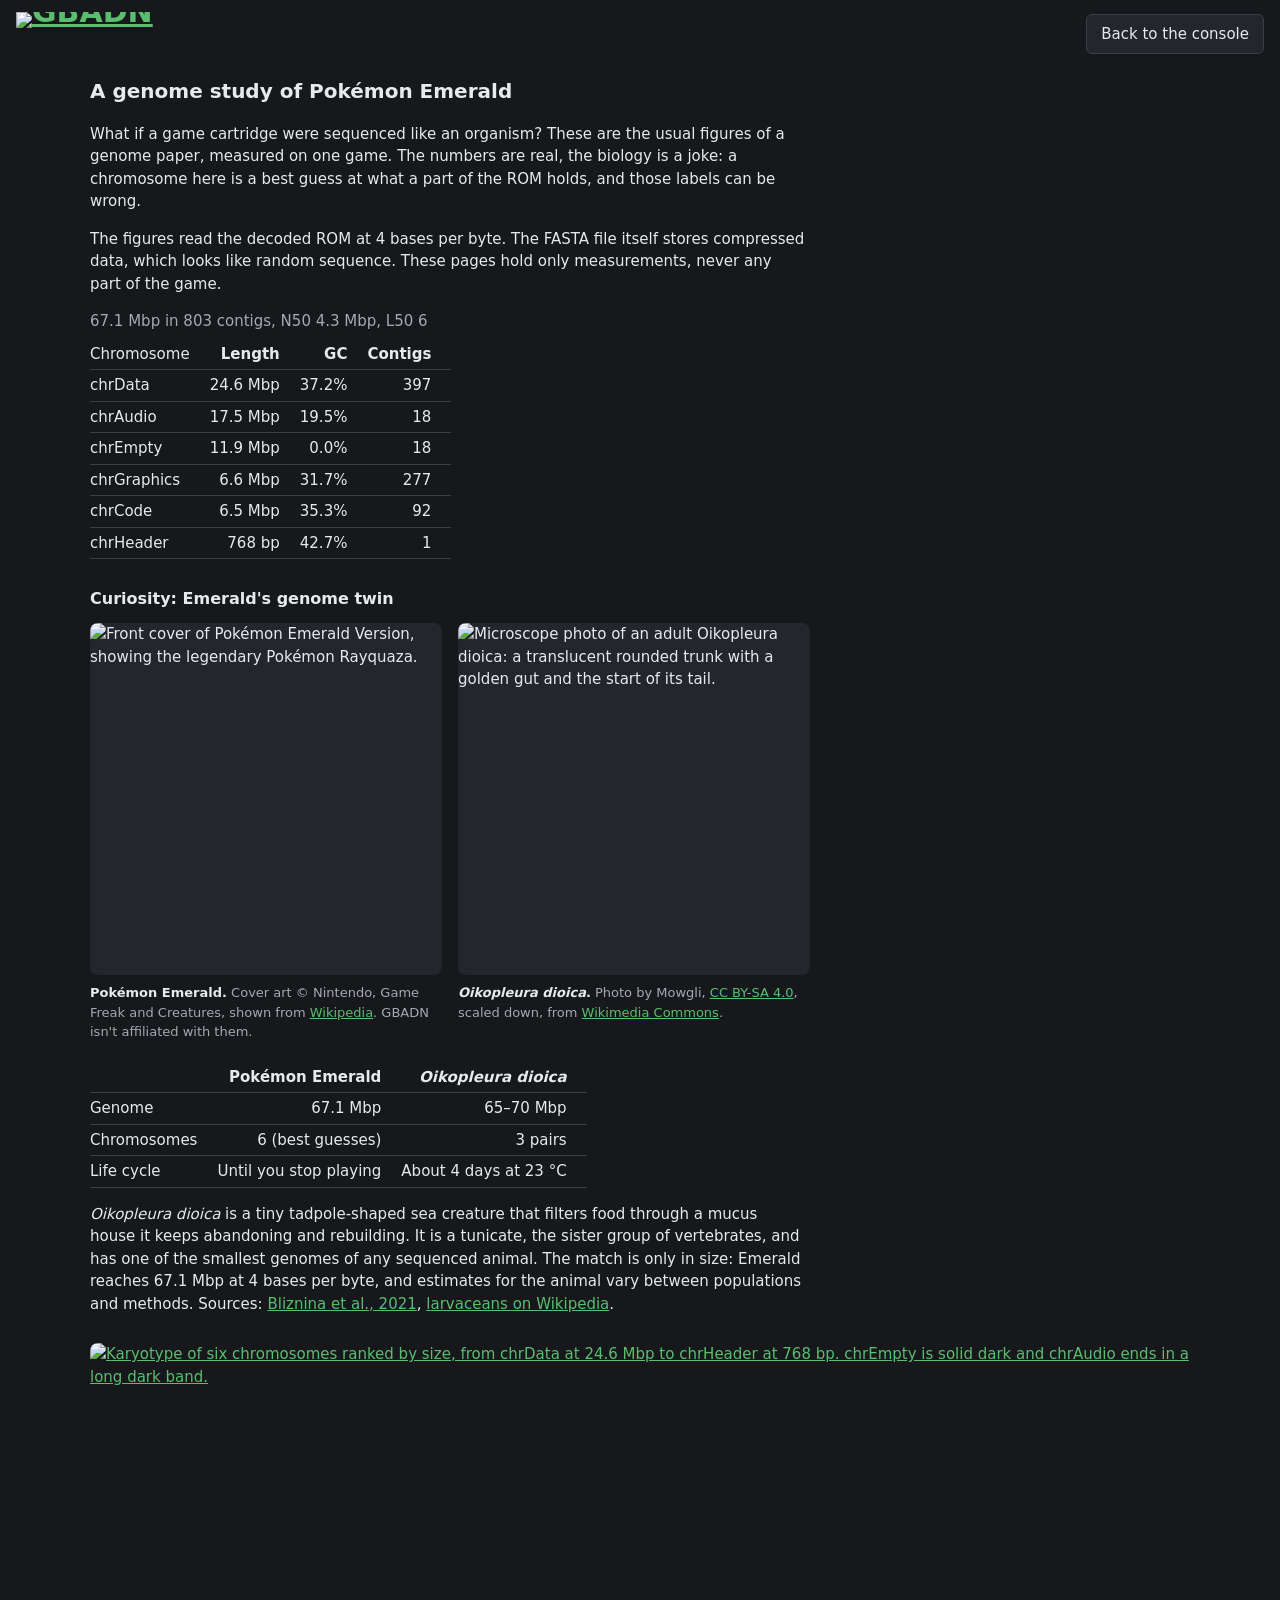
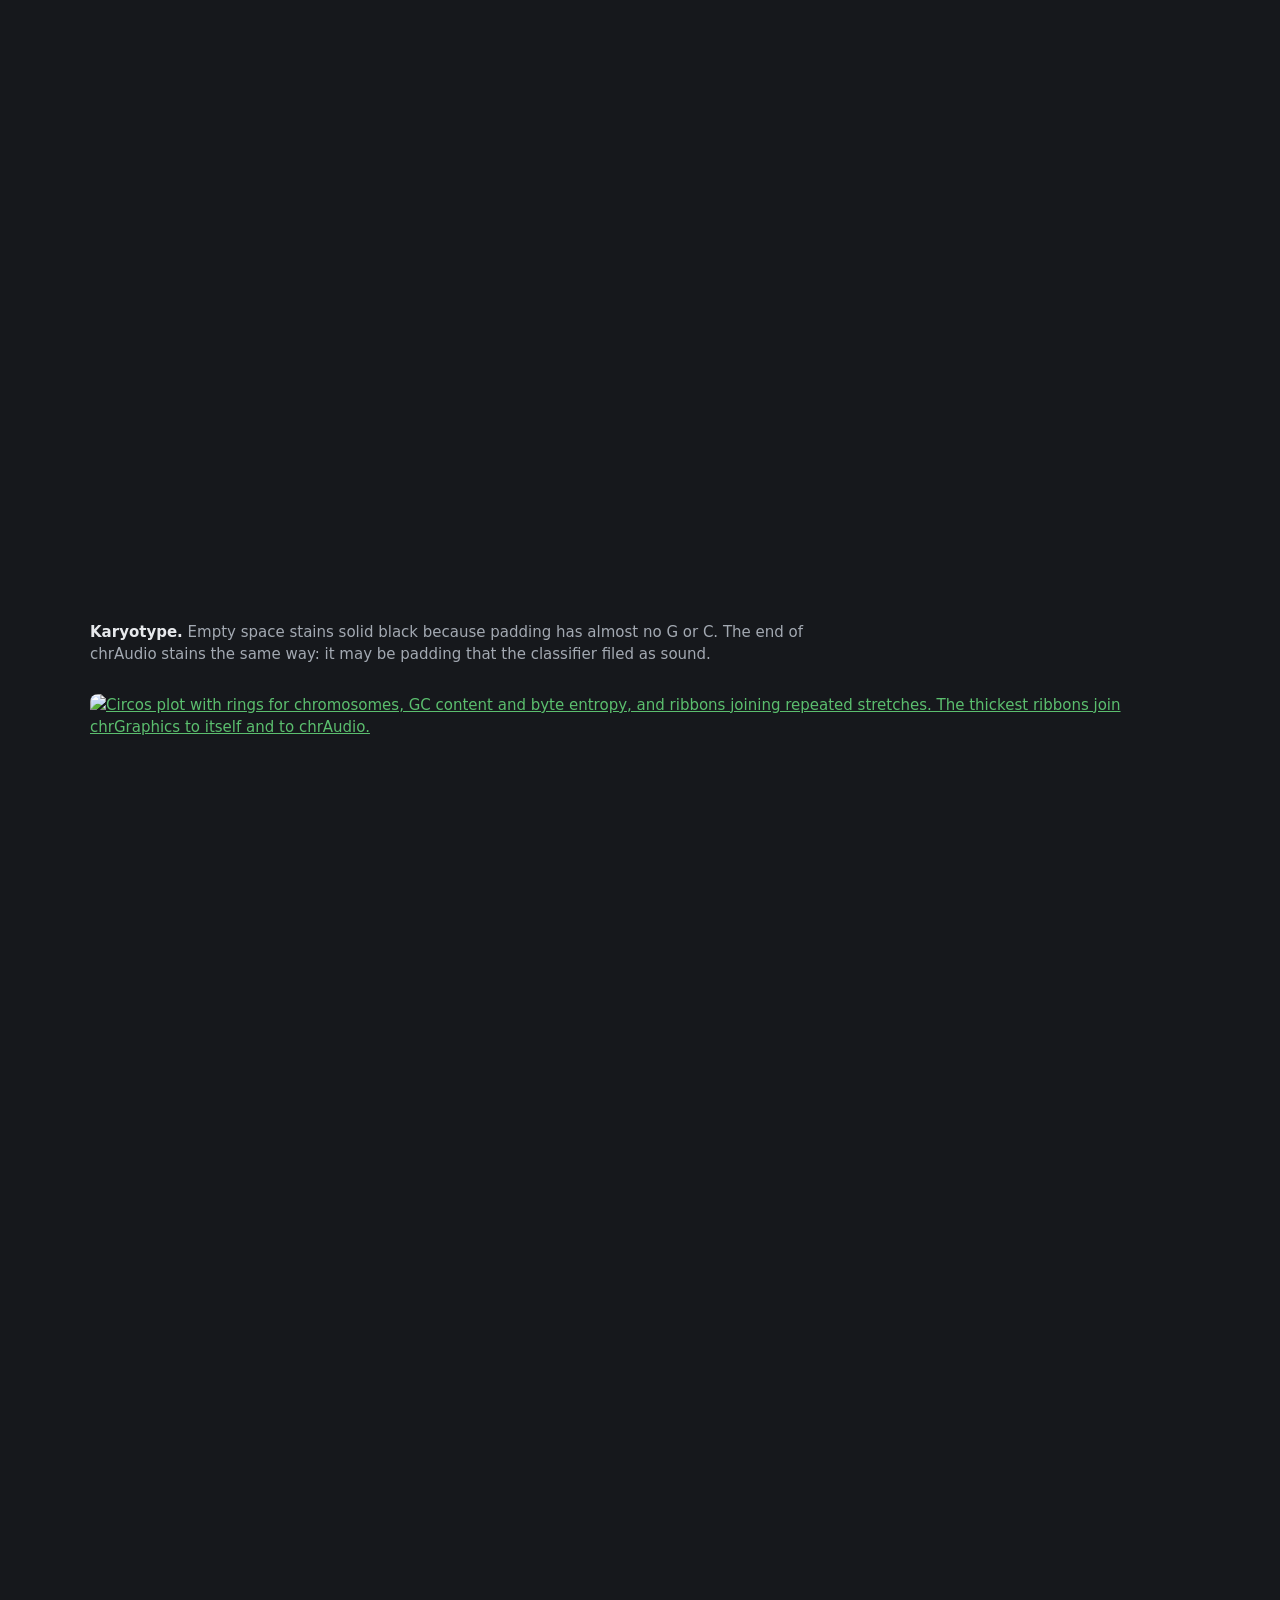
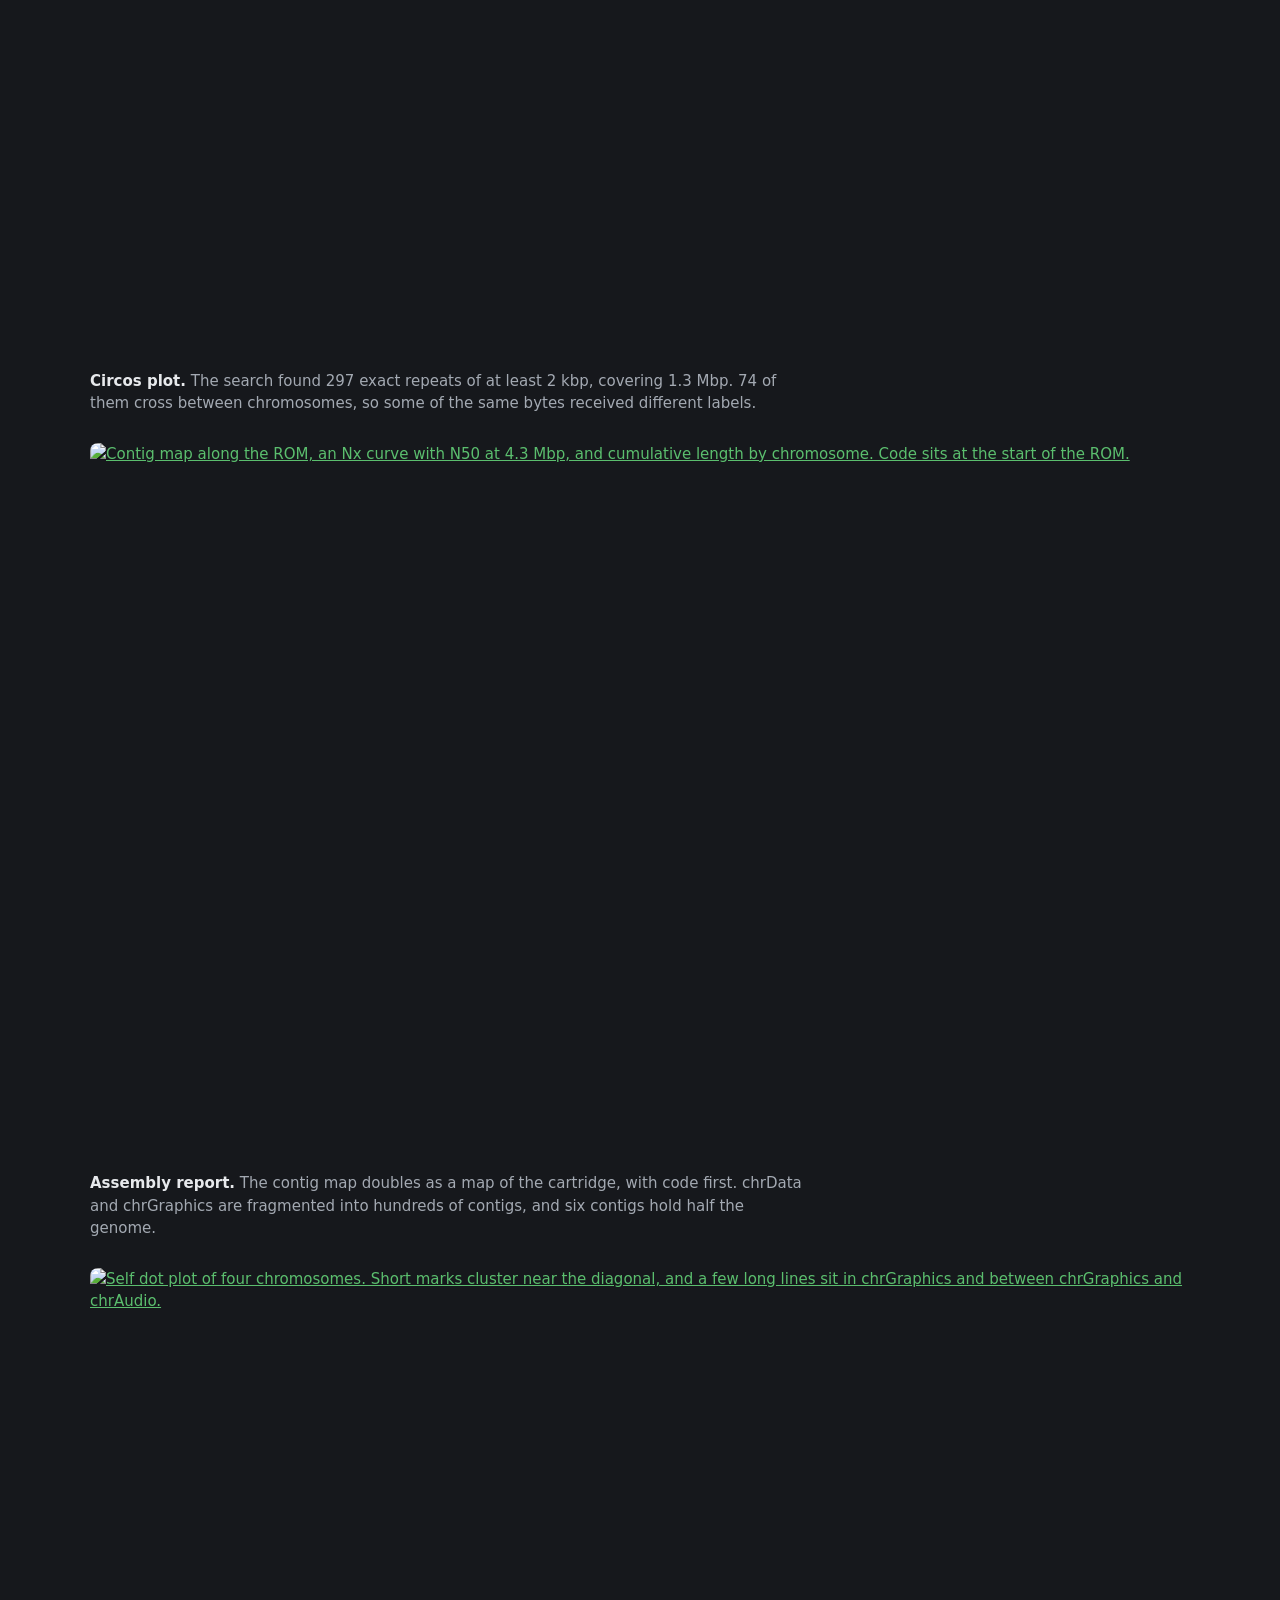
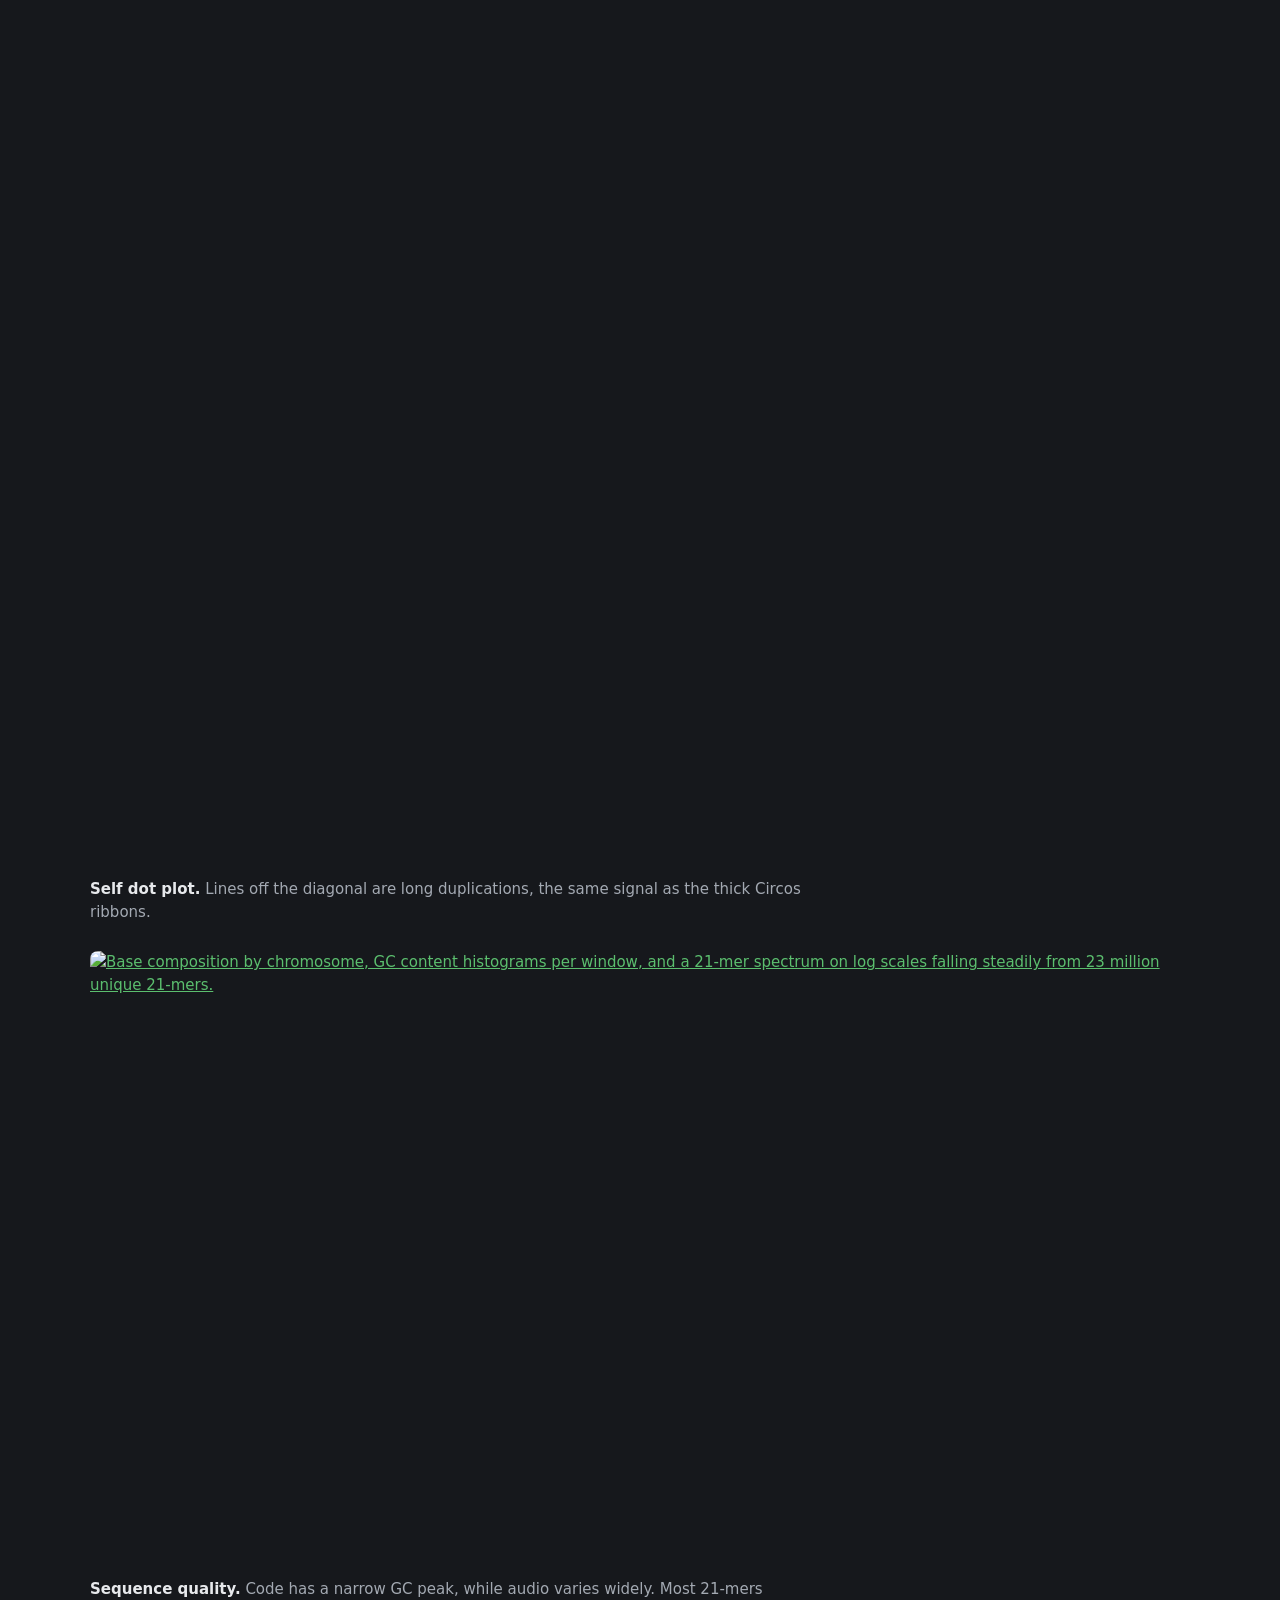
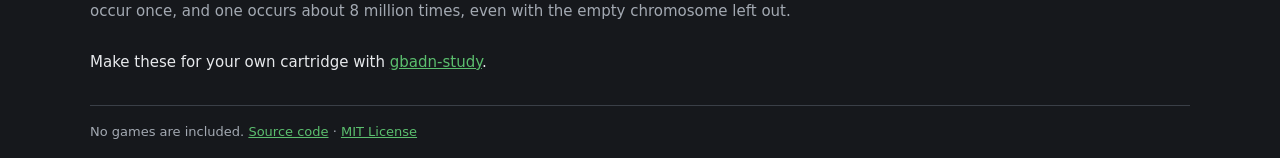
==== commit 66f36887: "Add the side-by-side pictures to the page and README Co-Authored-By: Claude Opus 5.5 <noreply@anthro" ====
--- a/web/study.html
+++ b/web/study.html
@@ -45,6 +45,16 @@
 
   <section class="twin" aria-labelledby="twin-title">
     <h3 id="twin-title">Curiosity: Emerald's genome twin</h3>
+    <div class="pair">
+      <figure>
+        <img src="https://upload.wikimedia.org/wikipedia/en/f/f7/PokemonEmeraldBox.jpg" referrerpolicy="no-referrer" alt="Front cover of Pokémon Emerald Version, showing the legendary Pokémon Rayquaza.">
+        <figcaption><strong>Pokémon Emerald.</strong> Cover art © Nintendo, Game Freak and Creatures, shown from <a href="https://en.wikipedia.org/wiki/File:PokemonEmeraldBox.jpg">Wikipedia</a>. GBADN isn't affiliated with them.</figcaption>
+      </figure>
+      <figure>
+        <img src="study/oikopleura-dioica.jpg" alt="Microscope photo of an adult Oikopleura dioica: a translucent rounded trunk with a golden gut and the start of its tail.">
+        <figcaption><strong><em>Oikopleura dioica</em>.</strong> Photo by Mowgli, <a href="https://creativecommons.org/licenses/by-sa/4.0/">CC BY-SA 4.0</a>, scaled down, from <a href="https://commons.wikimedia.org/wiki/File:Oikopleura_dioica.tif">Wikimedia Commons</a>.</figcaption>
+      </figure>
+    </div>
     <div class="table-scroll">
       <table class="data">
         <thead>
--- a/web/style.css
+++ b/web/style.css
@@ -156,3 +156,7 @@
 .data th:first-child { font-weight: normal; text-align: left; }
 .twin { margin-top: 28px; }
 .twin .data em { font-weight: inherit; }
+.pair { display: grid; grid-template-columns: 1fr 1fr; gap: 16px; max-width: 720px; margin-block: 12px 20px; }
+.study .pair figure { margin: 0; min-width: 0; }
+.study .pair img { aspect-ratio: 1; object-fit: contain; background: var(--panel); }
+.study .pair figcaption { font-size: 13px; overflow-wrap: anywhere; }
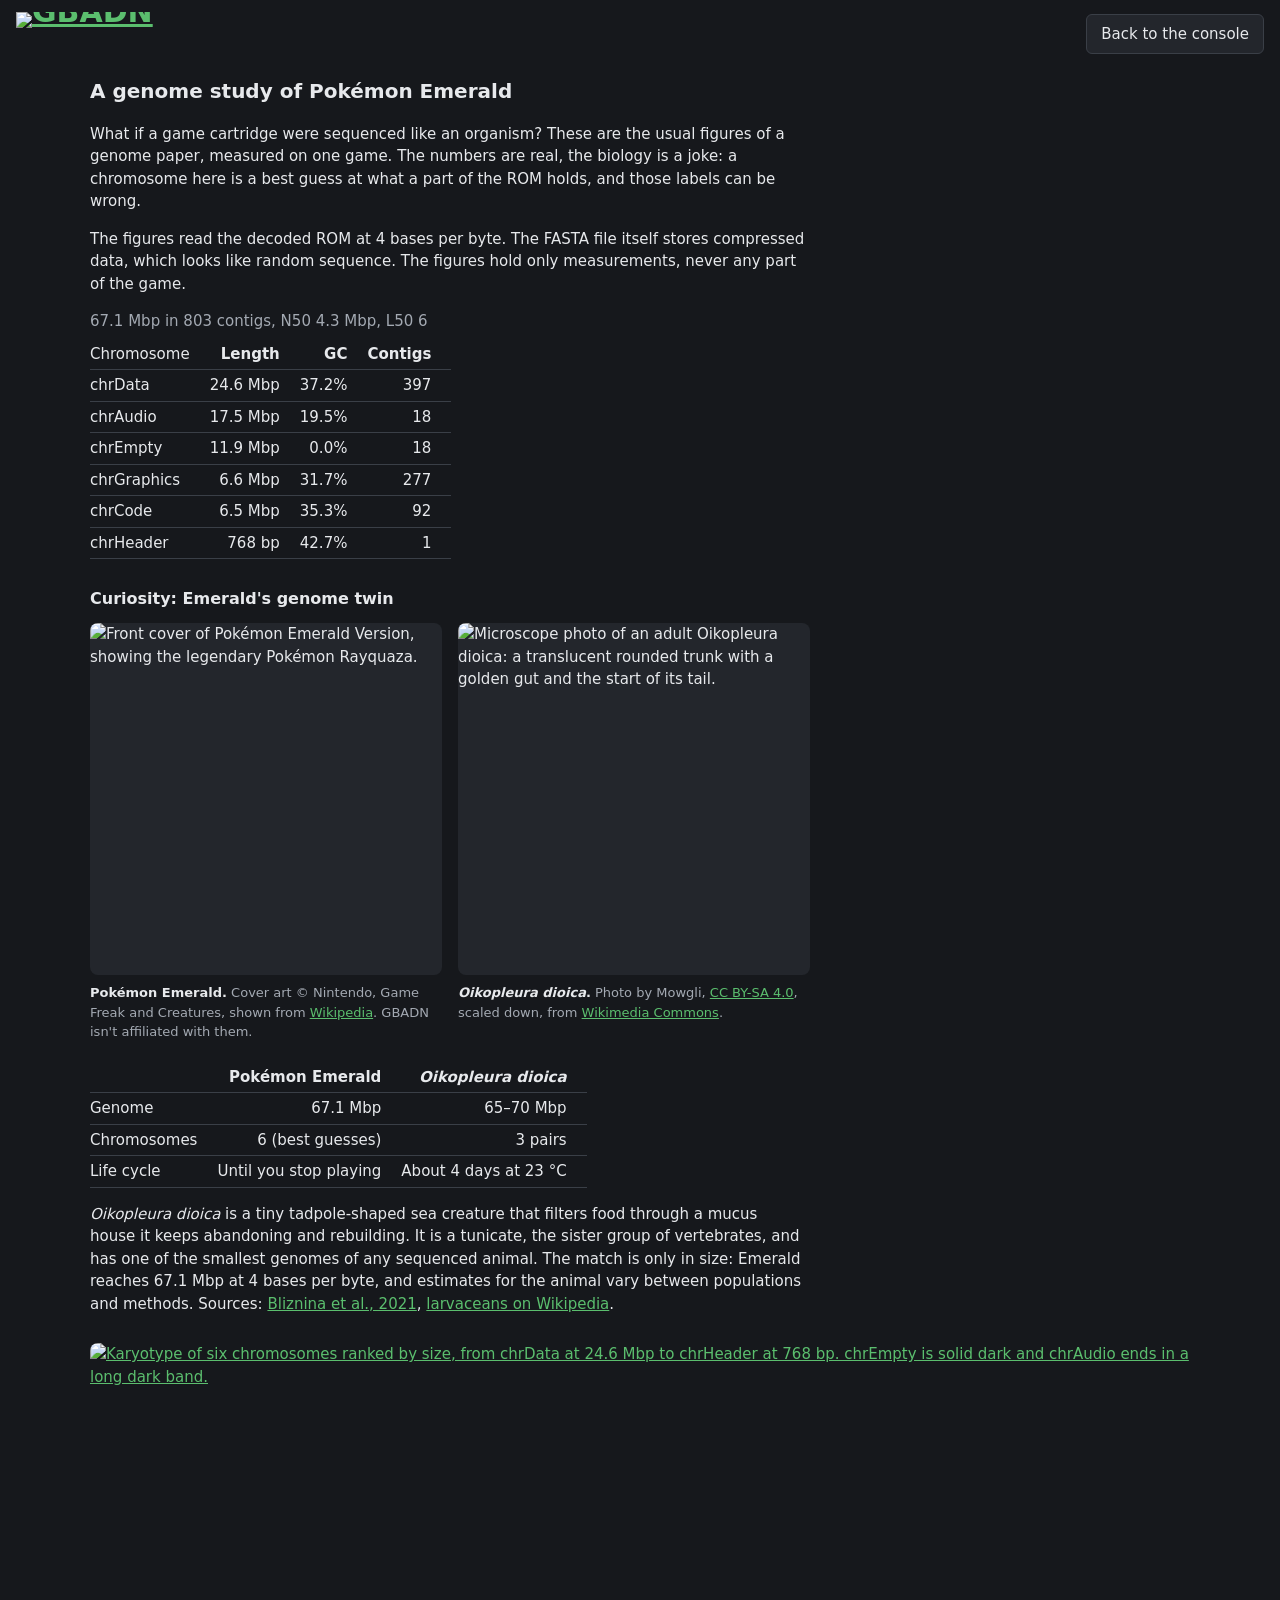
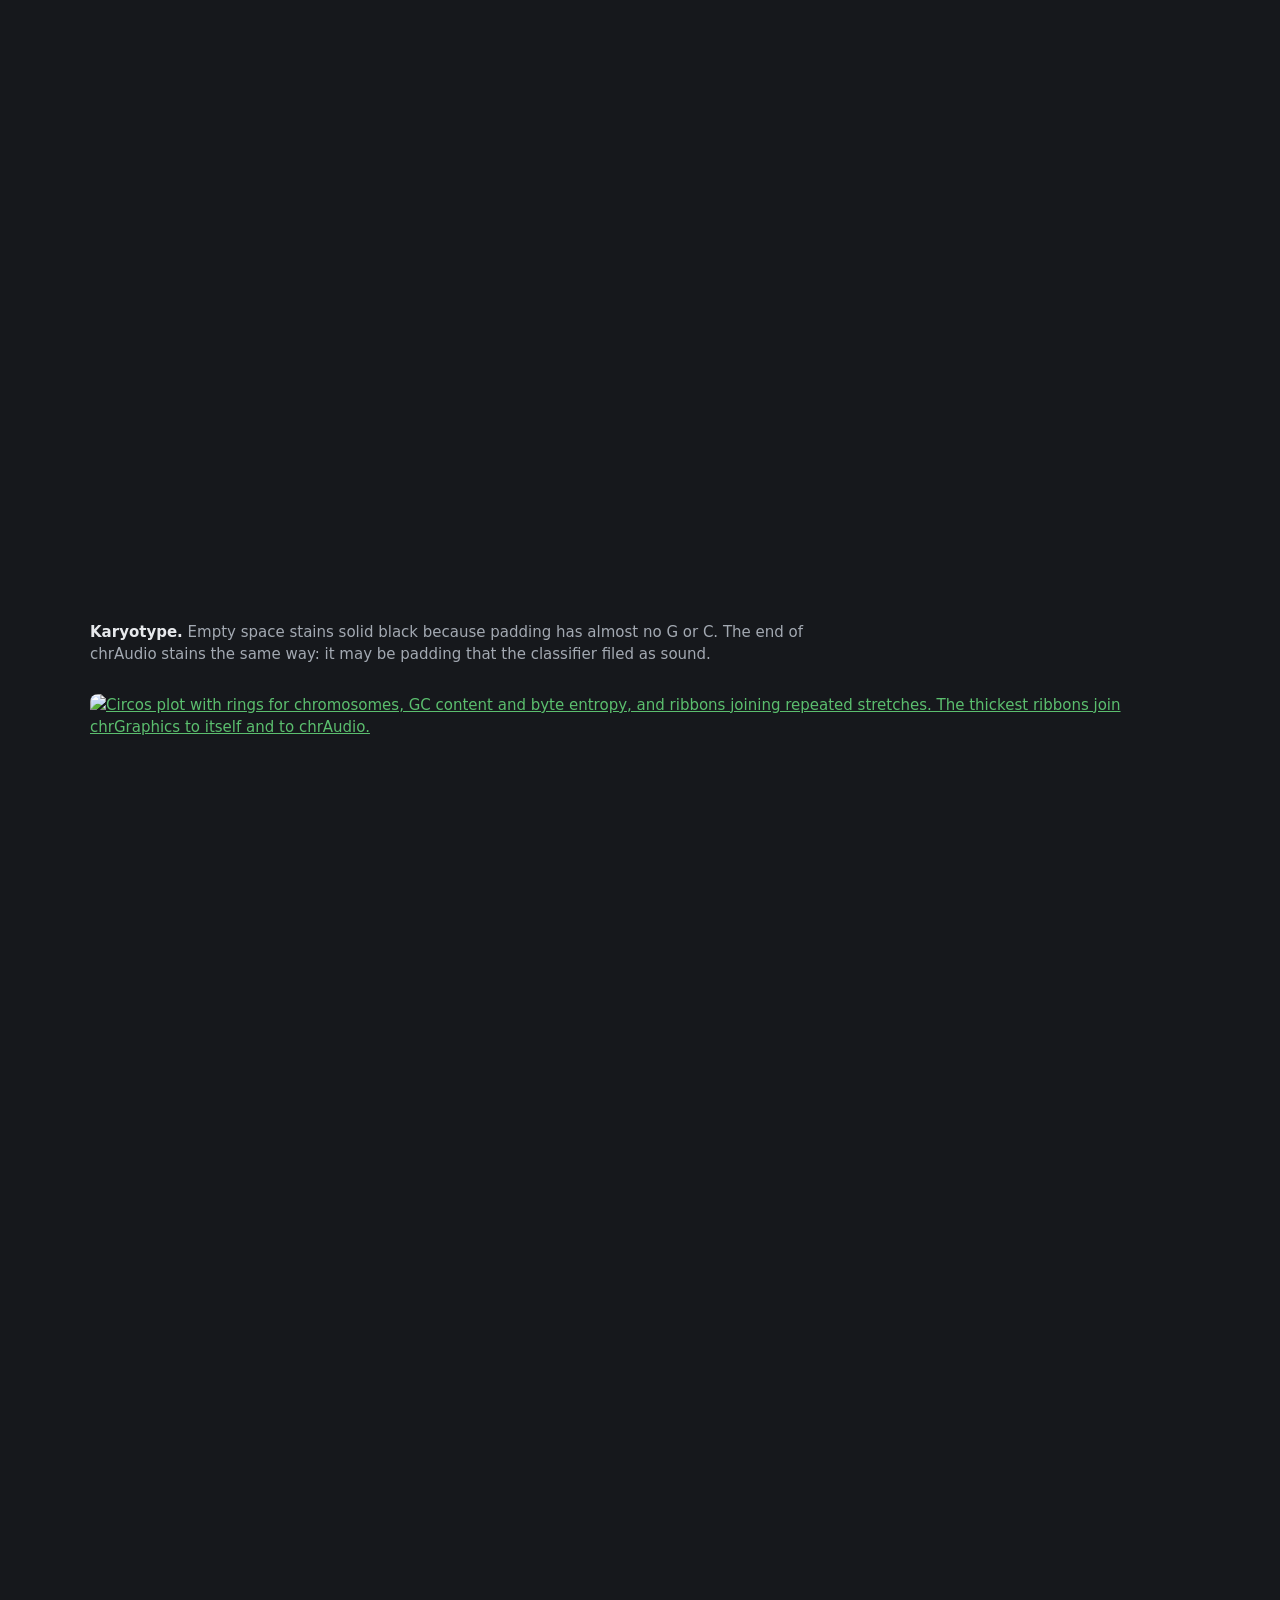
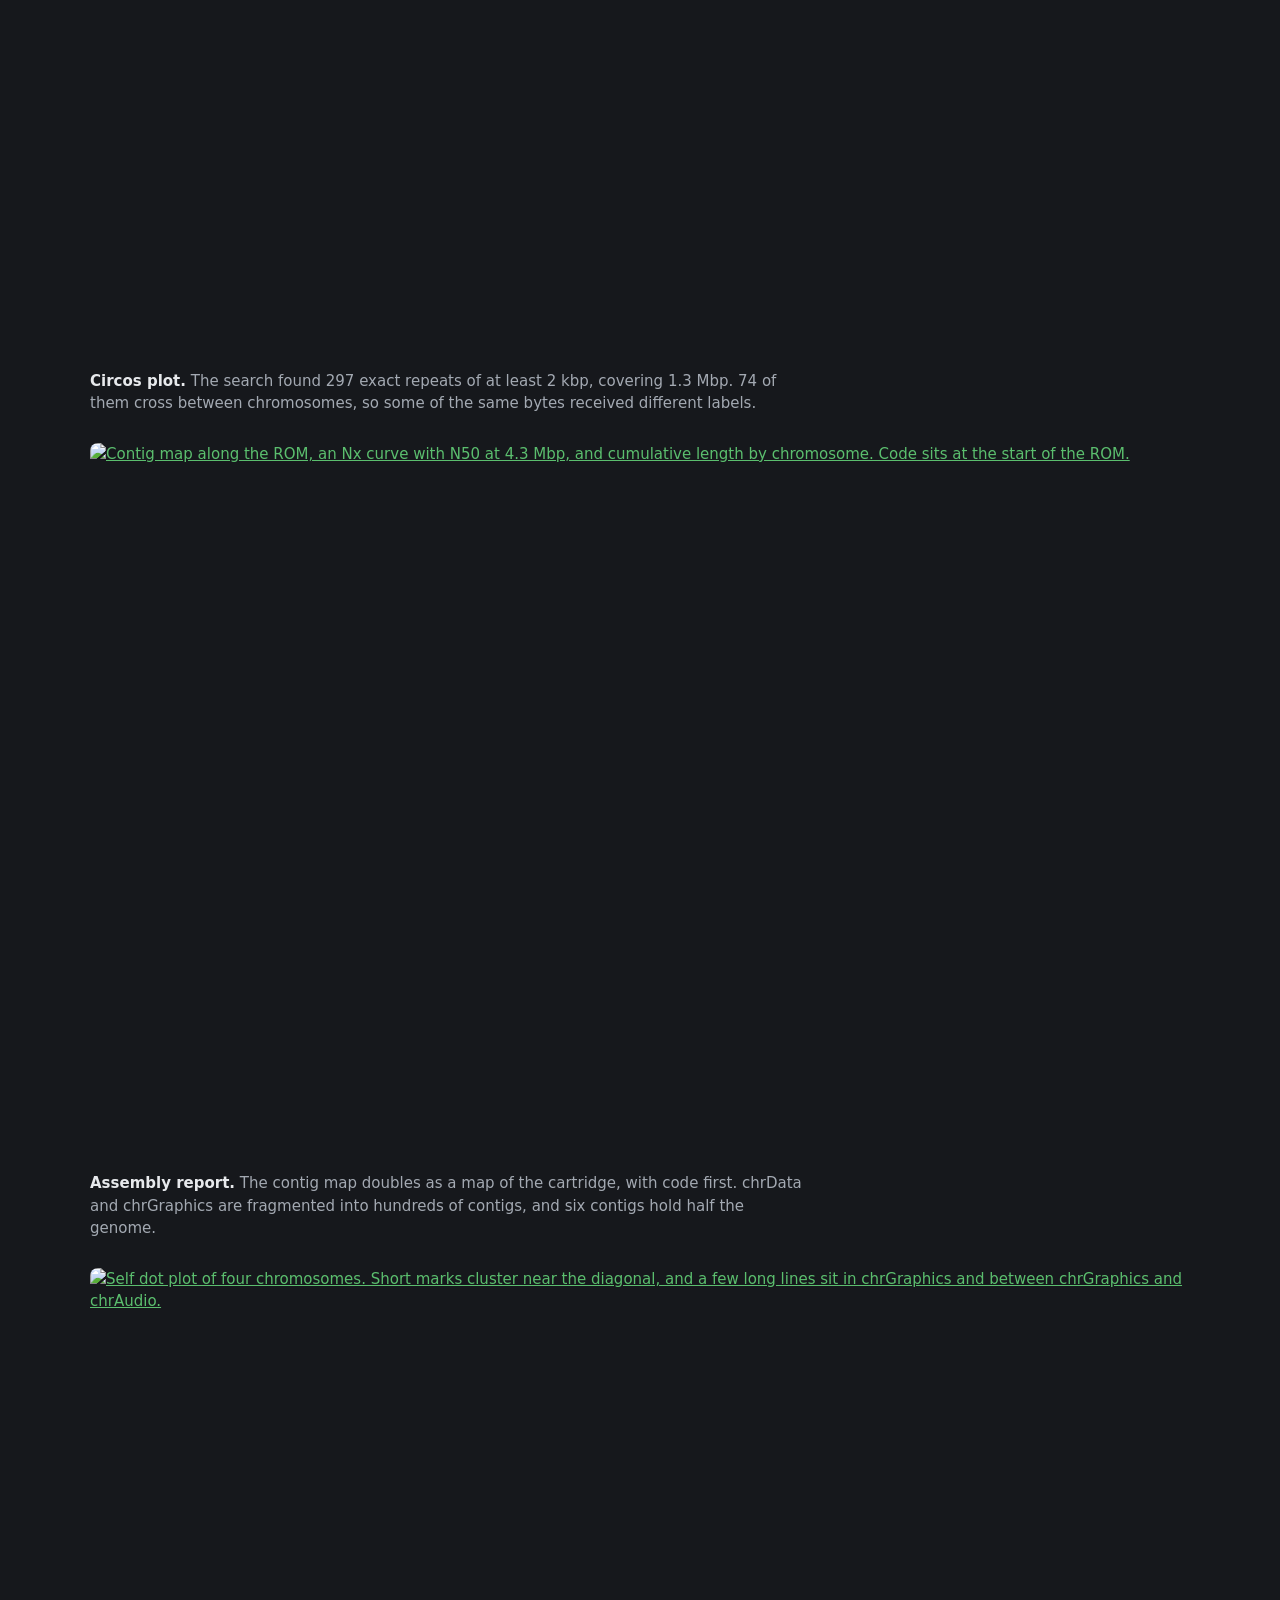
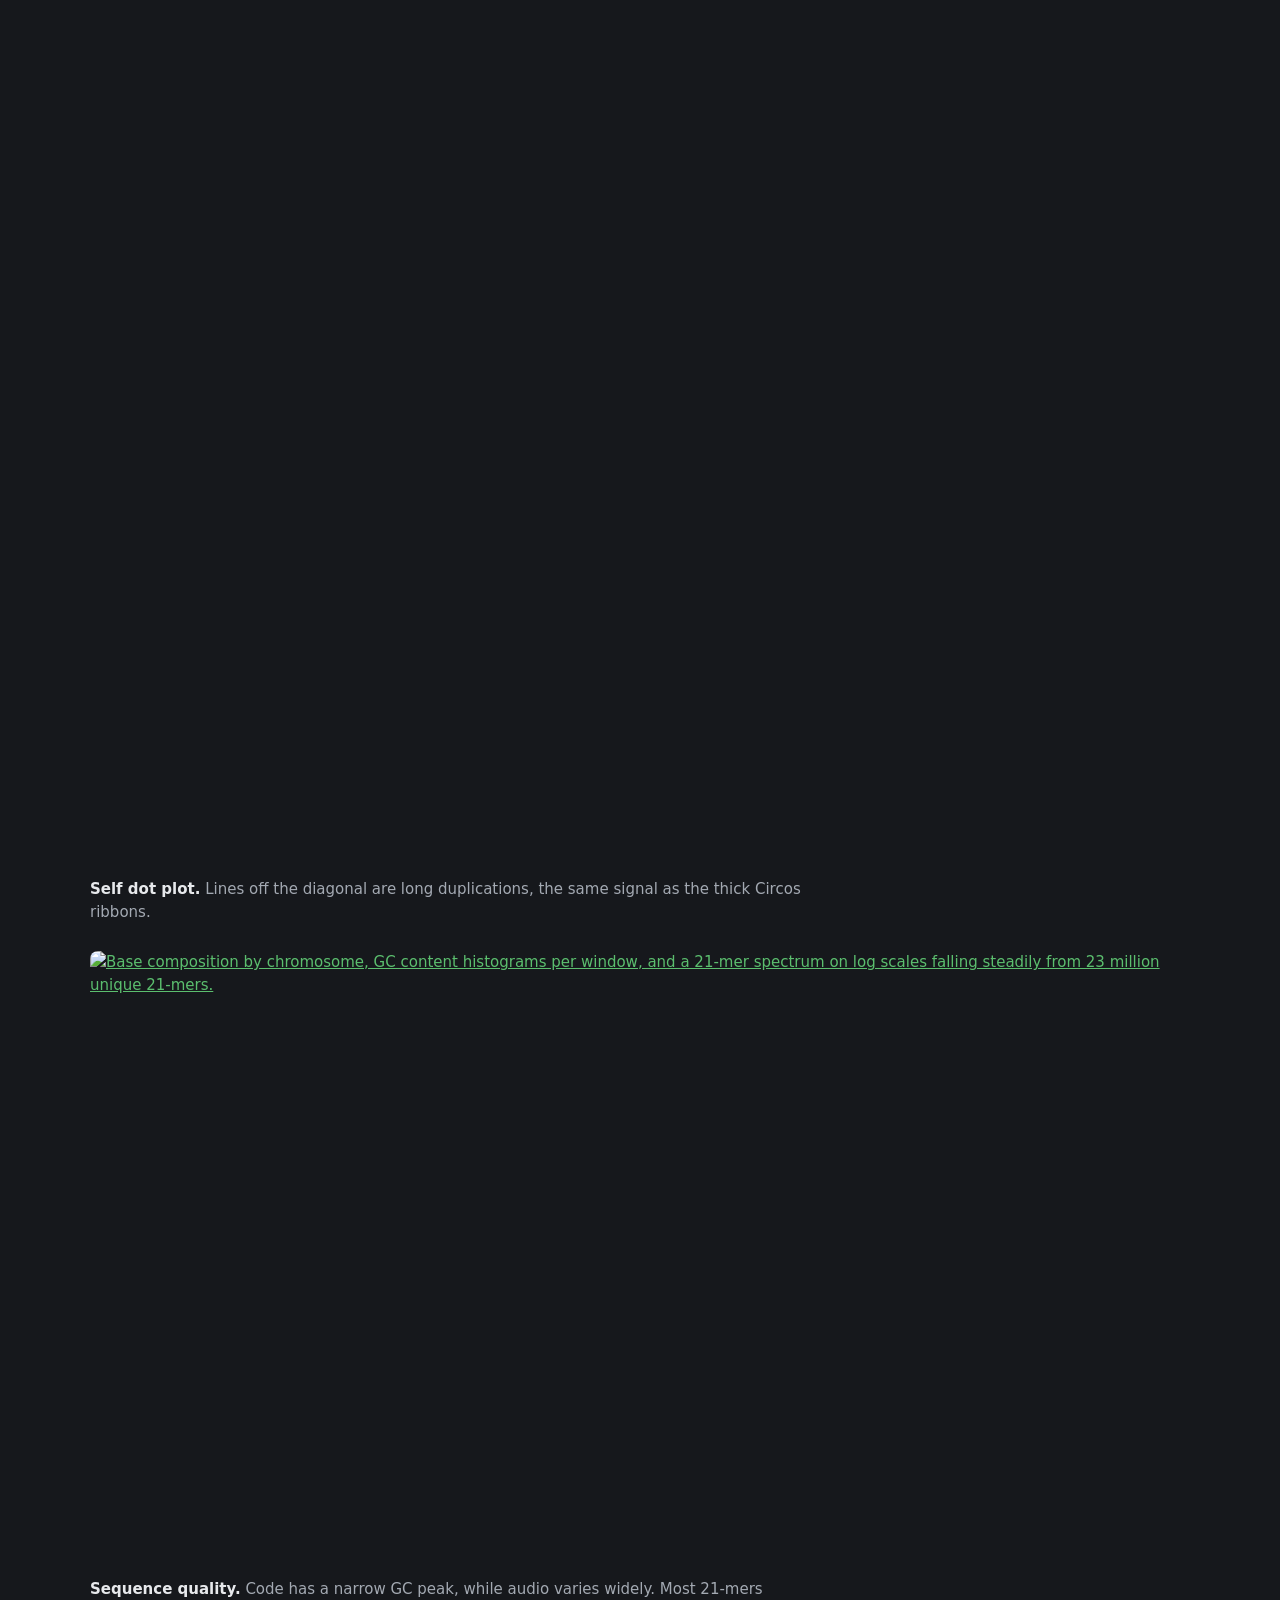
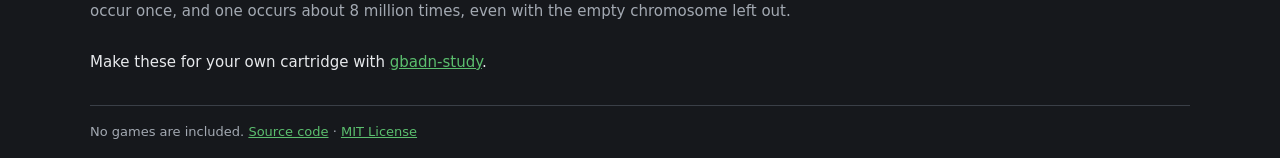
==== commit 8812be97: "Say that only the figures are measurements Co-Authored-By: Claude Opus 5.5 <noreply@anthropic.com>" ====
--- a/web/study.html
+++ b/web/study.html
@@ -23,7 +23,7 @@
   </p>
   <p>
     The figures read the decoded ROM at 4 bases per byte. The FASTA file itself stores compressed data, which looks
-    like random sequence. These pages hold only measurements, never any part of the game.
+    like random sequence. The figures hold only measurements, never any part of the game.
   </p>
 
   <div class="table-scroll">
